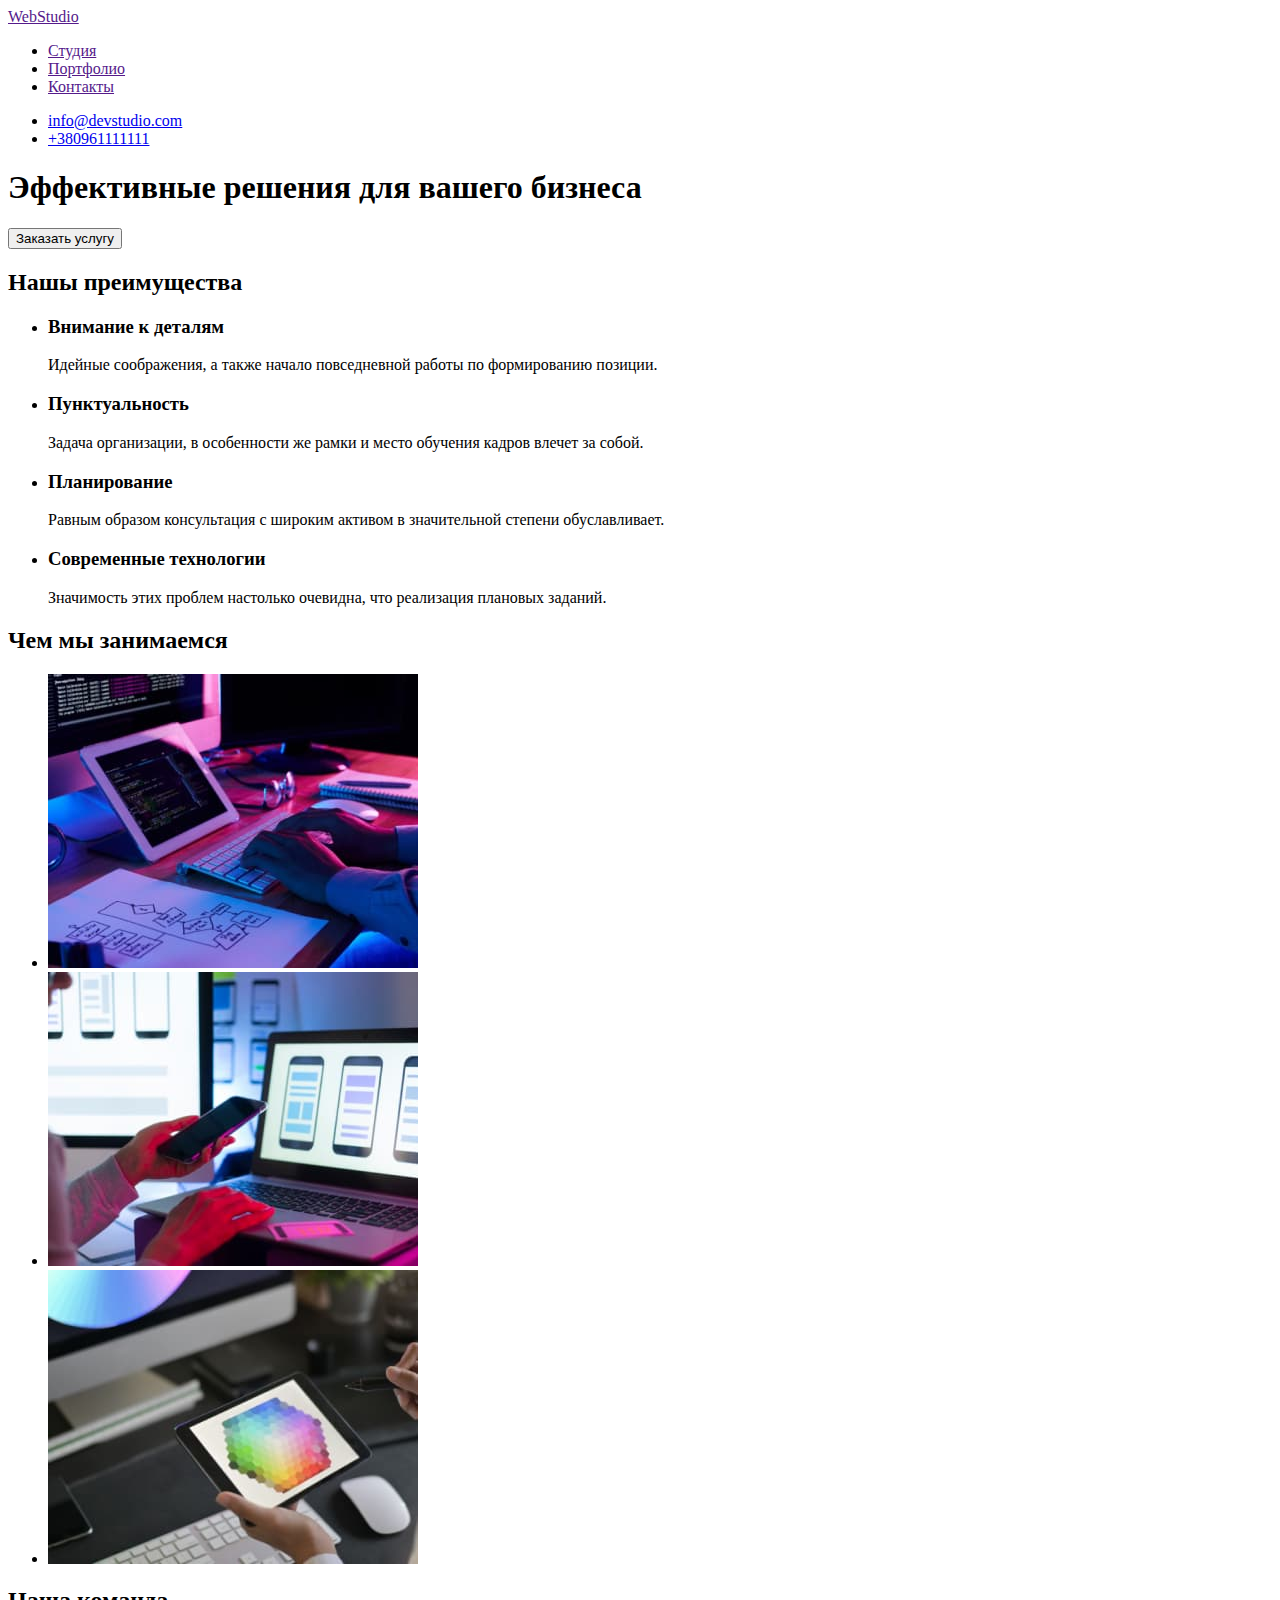
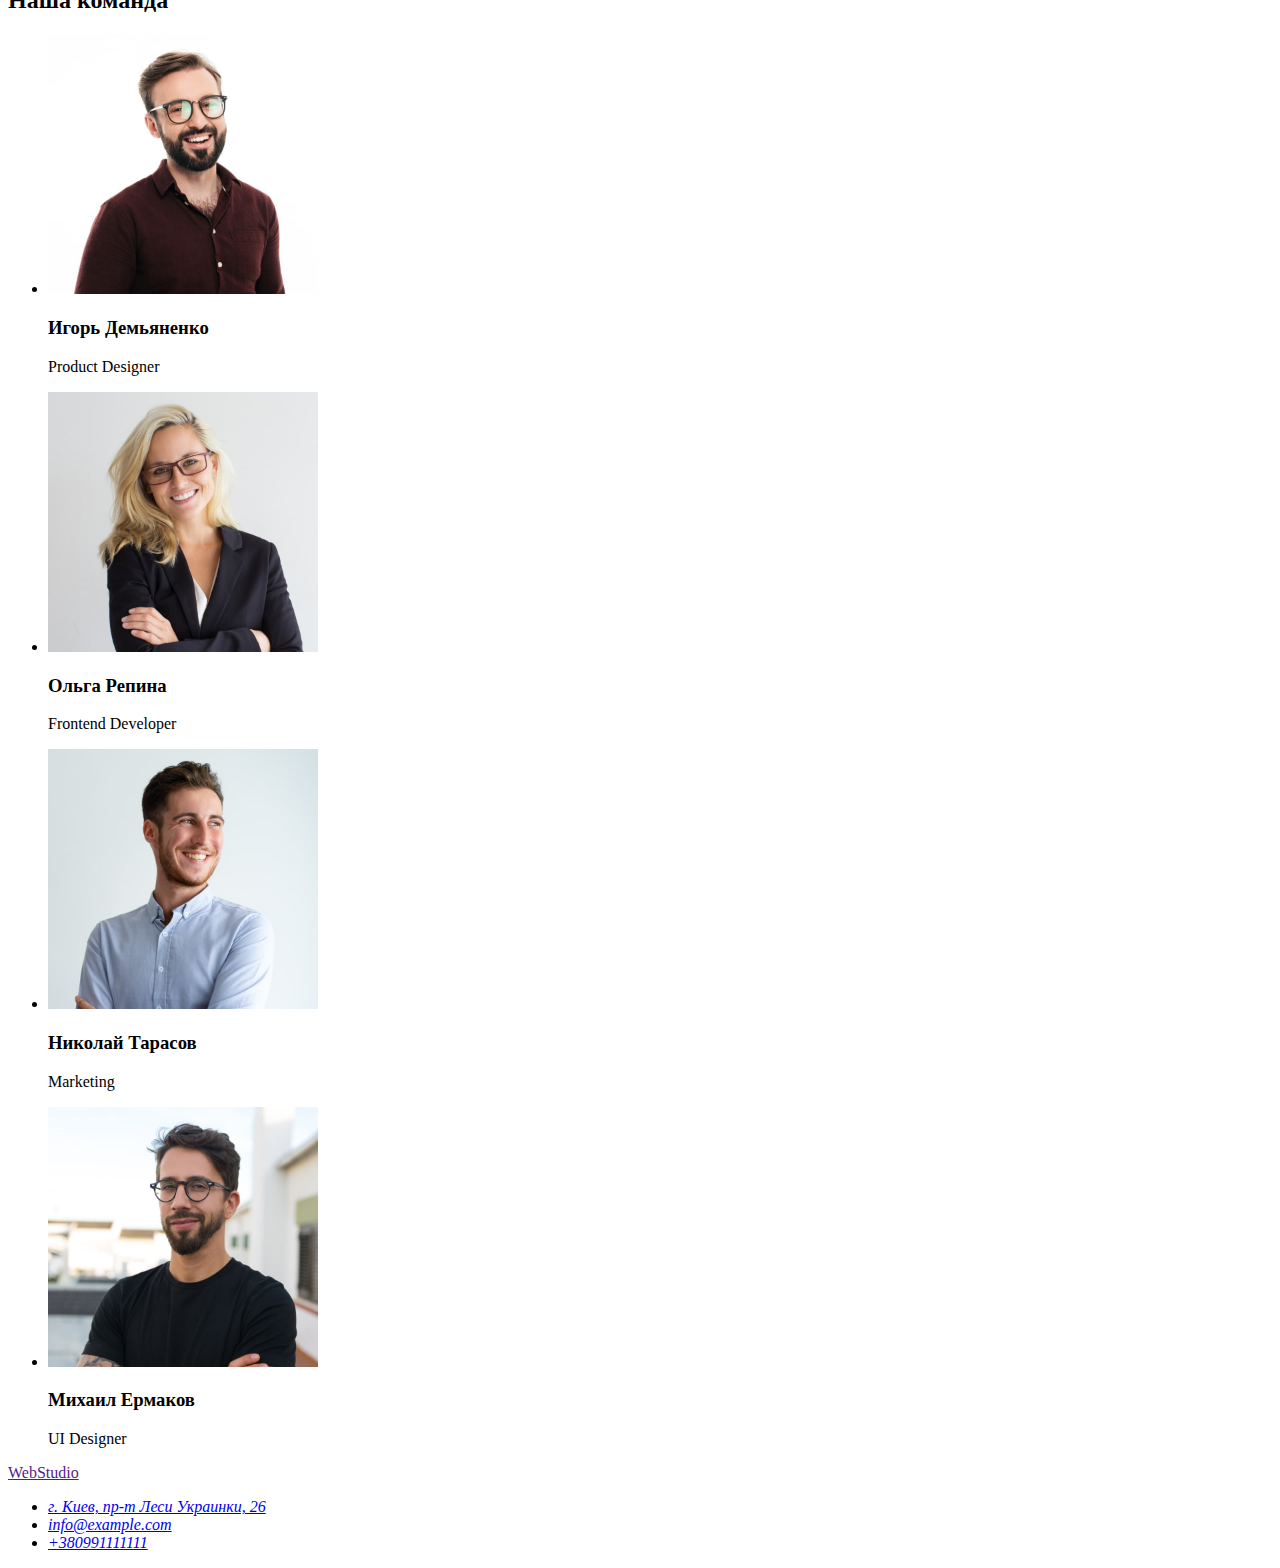
==== index.html @ 94f17549 "copy homework1" ====
<!DOCTYPE html>
<html lang="ru">
<head>
    <meta charset="UTF-8">
    <meta http-equiv="X-UA-Compatible" content="IE=edge">
    <meta name="viewport" content="width=device-width, initial-scale=1.0">
    <title>homework1</title>
</head>
<body>
    <header>
        <a href="">WebStudio</a>
        <nav>
            <ul>
                <li><a href="">Студия</a></li>
                <li><a href="">Портфолио</a></li>
                <li><a href="">Контакты</a></li>
            </ul>
        </nav>
        <ul>
            <li><a href="mailto:info@devstudio.com">info@devstudio.com</a>
            </li>
            <li><a href="tel:+380961111111">+380961111111</a></li>
        </ul>
    </header>

    <main>
        <section>
            <h1>Эффективные решения для вашего бизнеса</h1>
            <button type="button">Заказать услугу</button>
        </section>

        <section>
            <h2>Нашы преимущества</h2>
            <ul>
                <li>
                    <h3>Внимание к деталям</h3>
                    <p>Идейные соображения, а также начало повседневной работы по формированию позиции.</p>
                </li>
                <li>
                    <h3>Пунктуальность</h3>
                    <p>Задача организации, в особенности же рамки и место обучения кадров влечет за собой.</p>
                </li>
                <li>
                    <h3>Планирование</h3>
                    <p>Равным образом консультация с широким активом в значительной степени обуславливает.</p>
                </li>
                 <li>
                    <h3>Современные технологии</h3>
                    <p>Значимость этих проблем настолько очевидна, что реализация плановых заданий.</p>
                </li>
            </ul>
        </section>

        <section>
            <h2>Чем мы занимаемся</h2>
            <ul>
                <li>
                    <img src="./images/image1.jpg" alt="создание" width="370">
                </li>
                <li>
                    <img src="./images/image2.jpg" alt="стили" width="370">
                </li>
                <li>
                    <img src="./images/image3.jpg" alt="оптимизация" width="370">
                </li>

            </ul>
            
        </section>

        <section>
            <h2>Наша команда</h2>
            <ul>
                <li>
                    <img src="./images/teamcard1.jpg" alt="designer" width="270">
                    <h3>Игорь Демьяненко</h3>
                    <p>Product Designer</p>
                </li>
                <li>
                    <img src="./images/teamcard2.jpg" alt="front end" width="270">
                    <h3>Ольга Репина</h3>
                    <p>Frontend Developer</p>
                </li>
                <li>
                    <img src="./images/teamcard3.jpg" alt="marketing" width="270">
                    <h3>Николай Тарасов</h3>
                    <p>Marketing</p>
                </li>
                <li>
                    <img src="./images/teamcard4.jpg" alt="designer" width="270">
                    <h3>Михаил Ермаков</h3>
                    <p>UI Designer</p>
                </li>

            </ul>

        </section>
    </main>

    <footer>
        <a href="">WebStudio</a>
        <address>
            <ul>
                <li>
                    <a href="https://www.google.com/maps/place/%D0%B1%D1%83%D0%BB.+%D0%9B%D0%B5%D1%81%D0%B8+%D0%A3%D0%BA%D1%80%D0%B0%D0%B8%D0%BD%D0%BA%D0%B8,+26,+%D0%9A%D0%B8%D0%B5%D0%B2,+02000/@50.4265807,30.5361971,17z/data=!3m1!4b1!4m5!3m4!1s0x40d4cf0e033ecbe9:0x57a4dffefec77da0!8m2!3d50.4265807!4d30.5383858">г. Киев, пр-т Леси Украинки, 26</a>
                </li>
                <li>
                    <a href="mailto:info@example.com">info@example.com</a>
                </li>
                <li>
                    <a href="tel:+380991111111">+380991111111</a>
                </li>
            </ul>
        </address>
    </footer>

</body>
</html>
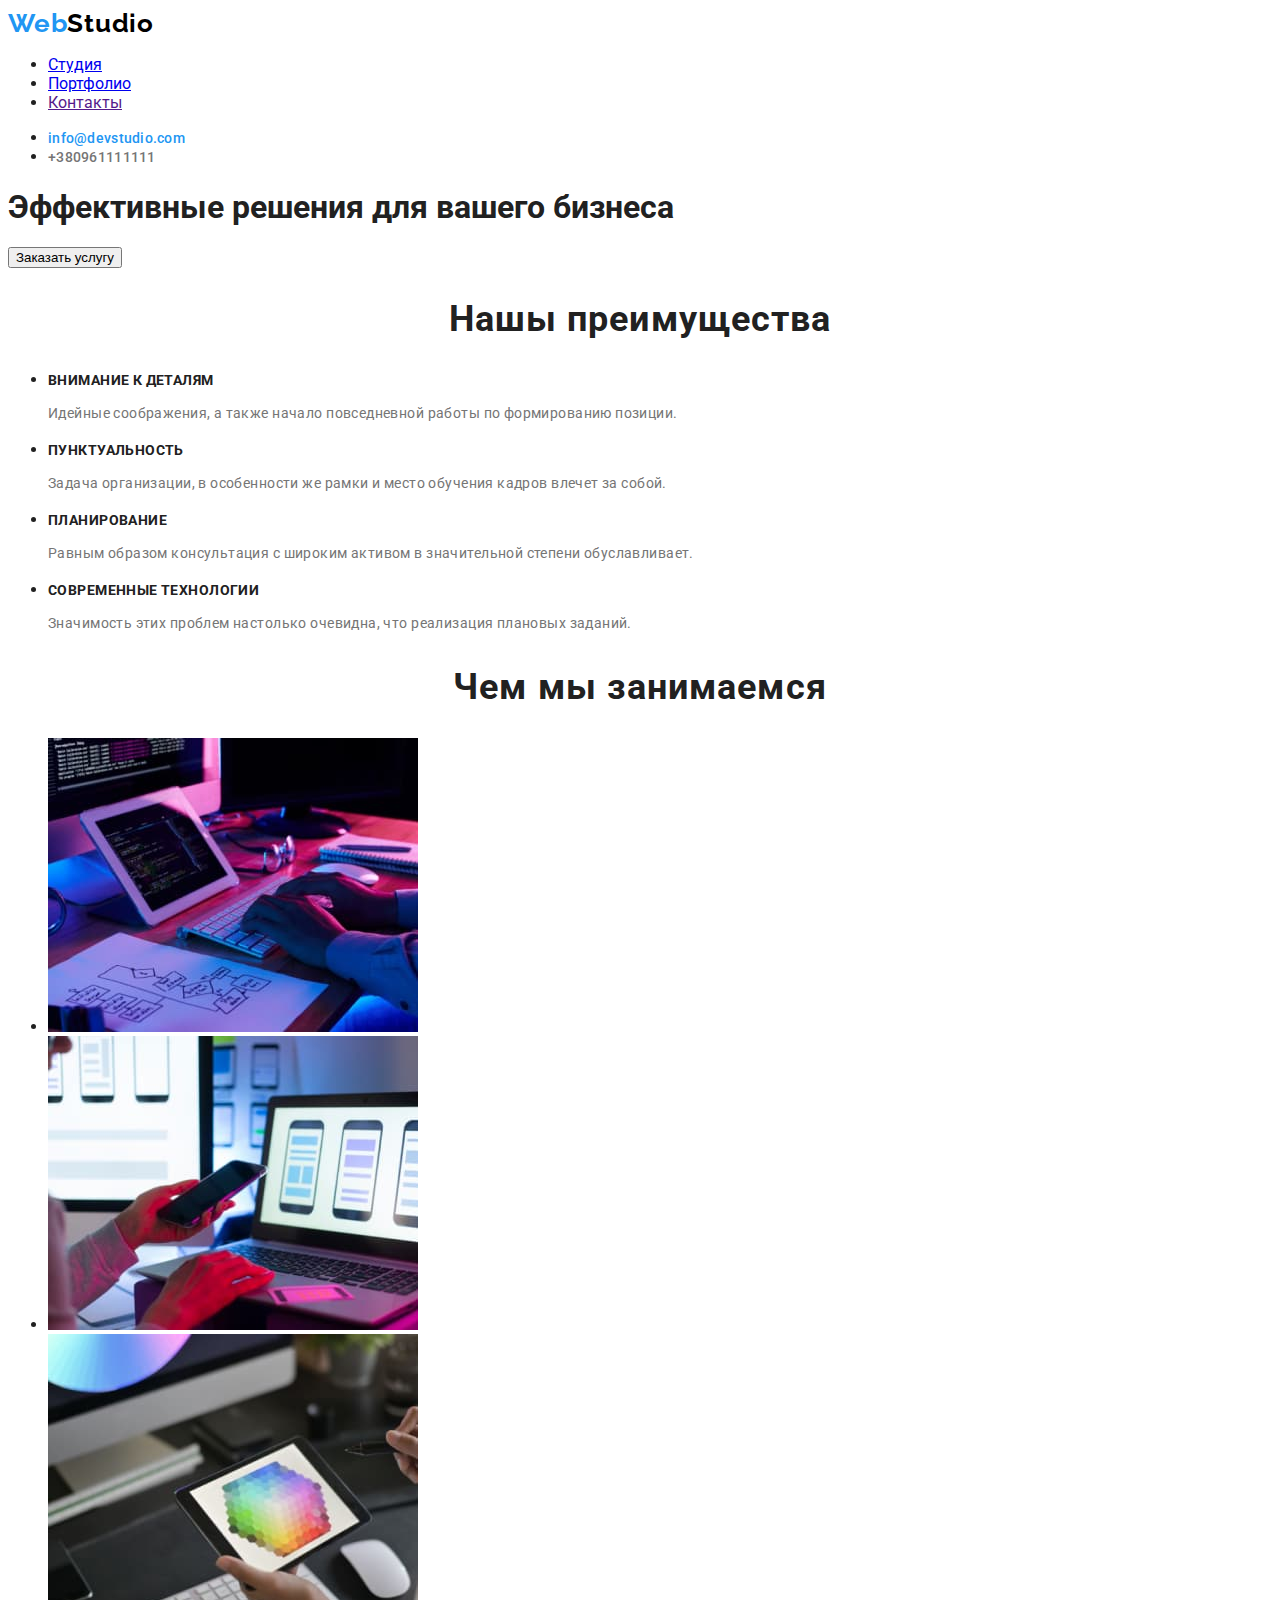
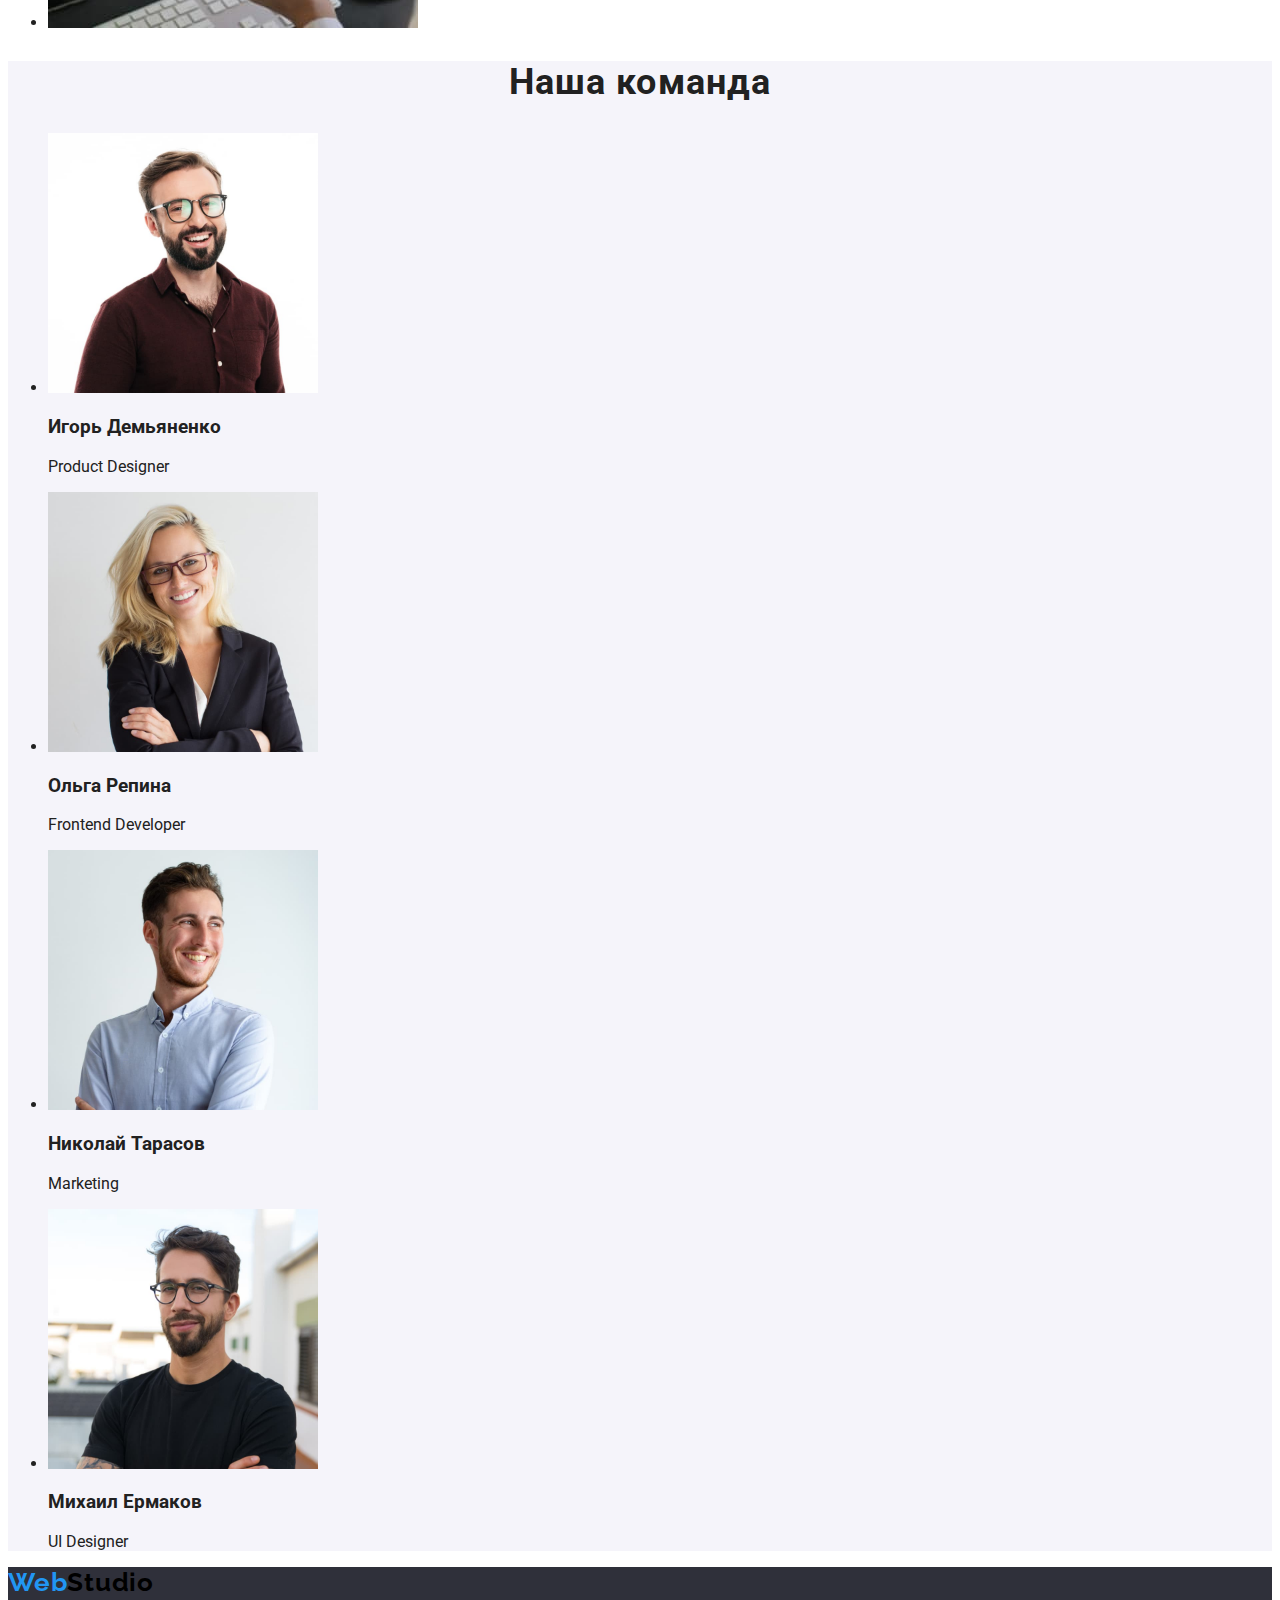
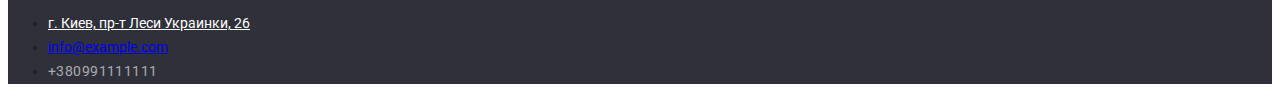
==== commit 8bcf4c48: "style" ====
--- a/index.html
+++ b/index.html
@@ -4,22 +4,26 @@
     <meta charset="UTF-8">
     <meta http-equiv="X-UA-Compatible" content="IE=edge">
     <meta name="viewport" content="width=device-width, initial-scale=1.0">
-    <title>homework1</title>
+    <link rel="preconnect" href="https://fonts.googleapis.com">
+    <link rel="preconnect" href="https://fonts.gstatic.com" crossorigin>
+    <link href="https://fonts.googleapis.com/css2?family=Raleway:wght@700&family=Roboto:wght@400;500;700;900&display=swap" rel="stylesheet">
+    <link rel="stylesheet" href="styles/styles.css">
+    <title>Студия</title>
 </head>
 <body>
     <header>
-        <a href="">WebStudio</a>
+        <a class="logo" href=""><span class="logo web">Web</span><span class="logo studio">Studio</span></a>
         <nav>
-            <ul>
-                <li><a href="">Студия</a></li>
-                <li><a href="">Портфолио</a></li>
+            <ul class="head">
+                <li><a href="./index.html">Студия</a></li>
+                <li><a href="./portfolio.html">Портфолио</a></li>
                 <li><a href="">Контакты</a></li>
             </ul>
         </nav>
-        <ul>
-            <li><a href="mailto:info@devstudio.com">info@devstudio.com</a>
+        <ul class="contacts">
+            <li><a class="mail" href="mailto:info@devstudio.com">info@devstudio.com</a>
             </li>
-            <li><a href="tel:+380961111111">+380961111111</a></li>
+            <li><a class="tel" href="tel:+380961111111">+380961111111</a></li>
         </ul>
     </header>
 
@@ -30,64 +34,64 @@
         </section>
 
         <section>
-            <h2>Нашы преимущества</h2>
+            <h2 class="title">Нашы преимущества</h2>
             <ul>
                 <li>
-                    <h3>Внимание к деталям</h3>
-                    <p>Идейные соображения, а также начало повседневной работы по формированию позиции.</p>
+                    <h3 class="soft-list">Внимание к деталям</h3>
+                    <p class="soft-item">Идейные соображения, а также начало повседневной работы по формированию позиции.</p>
                 </li>
                 <li>
-                    <h3>Пунктуальность</h3>
-                    <p>Задача организации, в особенности же рамки и место обучения кадров влечет за собой.</p>
+                    <h3 class="soft-list">Пунктуальность</h3>
+                    <p class="soft-item">Задача организации, в особенности же рамки и место обучения кадров влечет за собой.</p>
                 </li>
                 <li>
-                    <h3>Планирование</h3>
-                    <p>Равным образом консультация с широким активом в значительной степени обуславливает.</p>
+                    <h3 class="soft-list">Планирование</h3>
+                    <p class="soft-item">Равным образом консультация с широким активом в значительной степени обуславливает.</p>
                 </li>
                  <li>
-                    <h3>Современные технологии</h3>
-                    <p>Значимость этих проблем настолько очевидна, что реализация плановых заданий.</p>
+                    <h3 class="soft-list">Современные технологии</h3>
+                    <p class="soft-item">Значимость этих проблем настолько очевидна, что реализация плановых заданий.</p>
                 </li>
             </ul>
         </section>
 
         <section>
-            <h2>Чем мы занимаемся</h2>
+            <h2 class="title">Чем мы занимаемся</h2>
             <ul>
                 <li>
-                    <img src="./images/image1.jpg" alt="создание" width="370">
+                    <img src="./images/image1.jpg" alt="создание" width="370" height="294">
                 </li>
                 <li>
-                    <img src="./images/image2.jpg" alt="стили" width="370">
+                    <img src="./images/image2.jpg" alt="стили" width="370" height="294">
                 </li>
                 <li>
-                    <img src="./images/image3.jpg" alt="оптимизация" width="370">
+                    <img src="./images/image3.jpg" alt="оптимизация" width="370" height="294">
                 </li>
 
             </ul>
             
         </section>
 
-        <section>
-            <h2>Наша команда</h2>
+        <section class="command">
+            <h2 class="title">Наша команда</h2>
             <ul>
                 <li>
-                    <img src="./images/teamcard1.jpg" alt="designer" width="270">
+                    <img src="./images/teamcard1.jpg" alt="designer" width="270" height="260">
                     <h3>Игорь Демьяненко</h3>
                     <p>Product Designer</p>
                 </li>
                 <li>
-                    <img src="./images/teamcard2.jpg" alt="front end" width="270">
+                    <img src="./images/teamcard2.jpg" alt="front end" width="270" height="260">
                     <h3>Ольга Репина</h3>
                     <p>Frontend Developer</p>
                 </li>
                 <li>
-                    <img src="./images/teamcard3.jpg" alt="marketing" width="270">
+                    <img src="./images/teamcard3.jpg" alt="marketing" width="270" height="260">
                     <h3>Николай Тарасов</h3>
                     <p>Marketing</p>
                 </li>
                 <li>
-                    <img src="./images/teamcard4.jpg" alt="designer" width="270">
+                    <img src="./images/teamcard4.jpg" alt="designer" width="270" height="260">
                     <h3>Михаил Ермаков</h3>
                     <p>UI Designer</p>
                 </li>
@@ -97,18 +101,18 @@
         </section>
     </main>
 
-    <footer>
-        <a href="">WebStudio</a>
-        <address>
+    <footer class="footer">
+        <a class="logo" href=""><span class="logo web">Web</span><span class="logo studio">Studio</span></a>
+        <address class="adress">
             <ul>
                 <li>
-                    <a href="https://www.google.com/maps/place/%D0%B1%D1%83%D0%BB.+%D0%9B%D0%B5%D1%81%D0%B8+%D0%A3%D0%BA%D1%80%D0%B0%D0%B8%D0%BD%D0%BA%D0%B8,+26,+%D0%9A%D0%B8%D0%B5%D0%B2,+02000/@50.4265807,30.5361971,17z/data=!3m1!4b1!4m5!3m4!1s0x40d4cf0e033ecbe9:0x57a4dffefec77da0!8m2!3d50.4265807!4d30.5383858">г. Киев, пр-т Леси Украинки, 26</a>
+                    <a class="map-link" href="https://www.google.com/maps/place/%D0%B1%D1%83%D0%BB.+%D0%9B%D0%B5%D1%81%D0%B8+%D0%A3%D0%BA%D1%80%D0%B0%D0%B8%D0%BD%D0%BA%D0%B8,+26,+%D0%9A%D0%B8%D0%B5%D0%B2,+02000/@50.4265807,30.5361971,17z/data=!3m1!4b1!4m5!3m4!1s0x40d4cf0e033ecbe9:0x57a4dffefec77da0!8m2!3d50.4265807!4d30.5383858">г. Киев, пр-т Леси Украинки, 26</a>
                 </li>
                 <li>
-                    <a href="mailto:info@example.com">info@example.com</a>
+                    <a class=".contacts" href="mailto:info@example.com">info@example.com</a>
                 </li>
                 <li>
-                    <a href="tel:+380991111111">+380991111111</a>
+                    <a class="contacts" href="tel:+380991111111">+380991111111</a>
                 </li>
             </ul>
         </address>
--- a/styles/styles.css
+++ b/styles/styles.css
@@ -0,0 +1,123 @@
+:root {
+    --main-color: #212121;
+    --secondary-color: #757575;
+    --adress-hero-color: #FFFFFF;
+    --hover-color: #2196F3;
+    --logo-color: #000000, #2196F3;
+    --general-font: 'Roboto', sans-serif;
+    --secondary-font: 'Raleway', sans-serif;
+    --footer-contacts-color: rgba(255, 255, 255, 0.6);
+    --footer-bgc: #2F303A;
+    --section-command-bgc: #F5F4FA;
+}
+
+body {
+    color: var(--main-color);
+    font-family: var(--general-font);
+}
+
+a:hover {
+    background-color: var(--hover-color)
+}
+a:focus
+
+.head {
+    font-weight: 500;
+    font-size: 14px;
+    line-height: 1.14;
+    letter-spacing: 0.02em;
+    text-decoration: none;
+    
+    
+}
+
+.logo {
+    font-family: 'Raleway', sans-serif;
+    font-weight: 700;
+    font-size: 26px;
+    line-height: 1.2;
+    letter-spacing: 0.03em;
+    text-decoration: none;
+}
+
+.logo .web {
+    color: #2196F3;
+}
+.logo .studio {
+    color: #000000;
+}
+
+.contacts .mail {
+    color: #2196F3;
+    font-weight: 500;
+    font-size: 14px;
+    line-height: 1.14;
+    letter-spacing: 0.02em;
+    text-decoration: none;
+    
+}
+
+.contacts .tel {
+    color: #757575;
+    font-weight: 500;
+    font-size: 14px;
+    line-height: 1.14;
+    letter-spacing: 0.02em;
+    text-decoration: none;
+    
+}
+
+.title {
+    font-weight: 700;
+    font-size: 36px;
+    line-height: 1.17;
+    text-align: center;
+    letter-spacing: 0.03em;
+}
+
+.soft-list {
+    font-weight: 700;
+    font-size: 14px;
+    letter-spacing: 0.03em;
+    text-transform: uppercase;
+    
+}
+
+.soft-item {
+    color: var(--secondary-color);
+    font-size: 14px;
+    line-height: 1.71;
+    letter-spacing: 0.03em;
+    
+}
+
+.footer {
+    background-color: var(--footer-bgc);
+    
+}
+
+.adress {
+    font-style: normal;
+    font-size: 14px;
+    line-height: 1.71;
+    text-decoration: none;
+}
+
+.adress .map-link {
+    color: var(--adress-hero-color);
+}
+
+
+
+.adress .contacts {
+    
+    font-size: 14px;
+    line-height: 1.71;
+    letter-spacing: 0.03em;
+    color: var(--footer-contacts-color);
+    text-decoration: none;
+}
+
+.command {
+    background-color: var(--section-command-bgc)
+}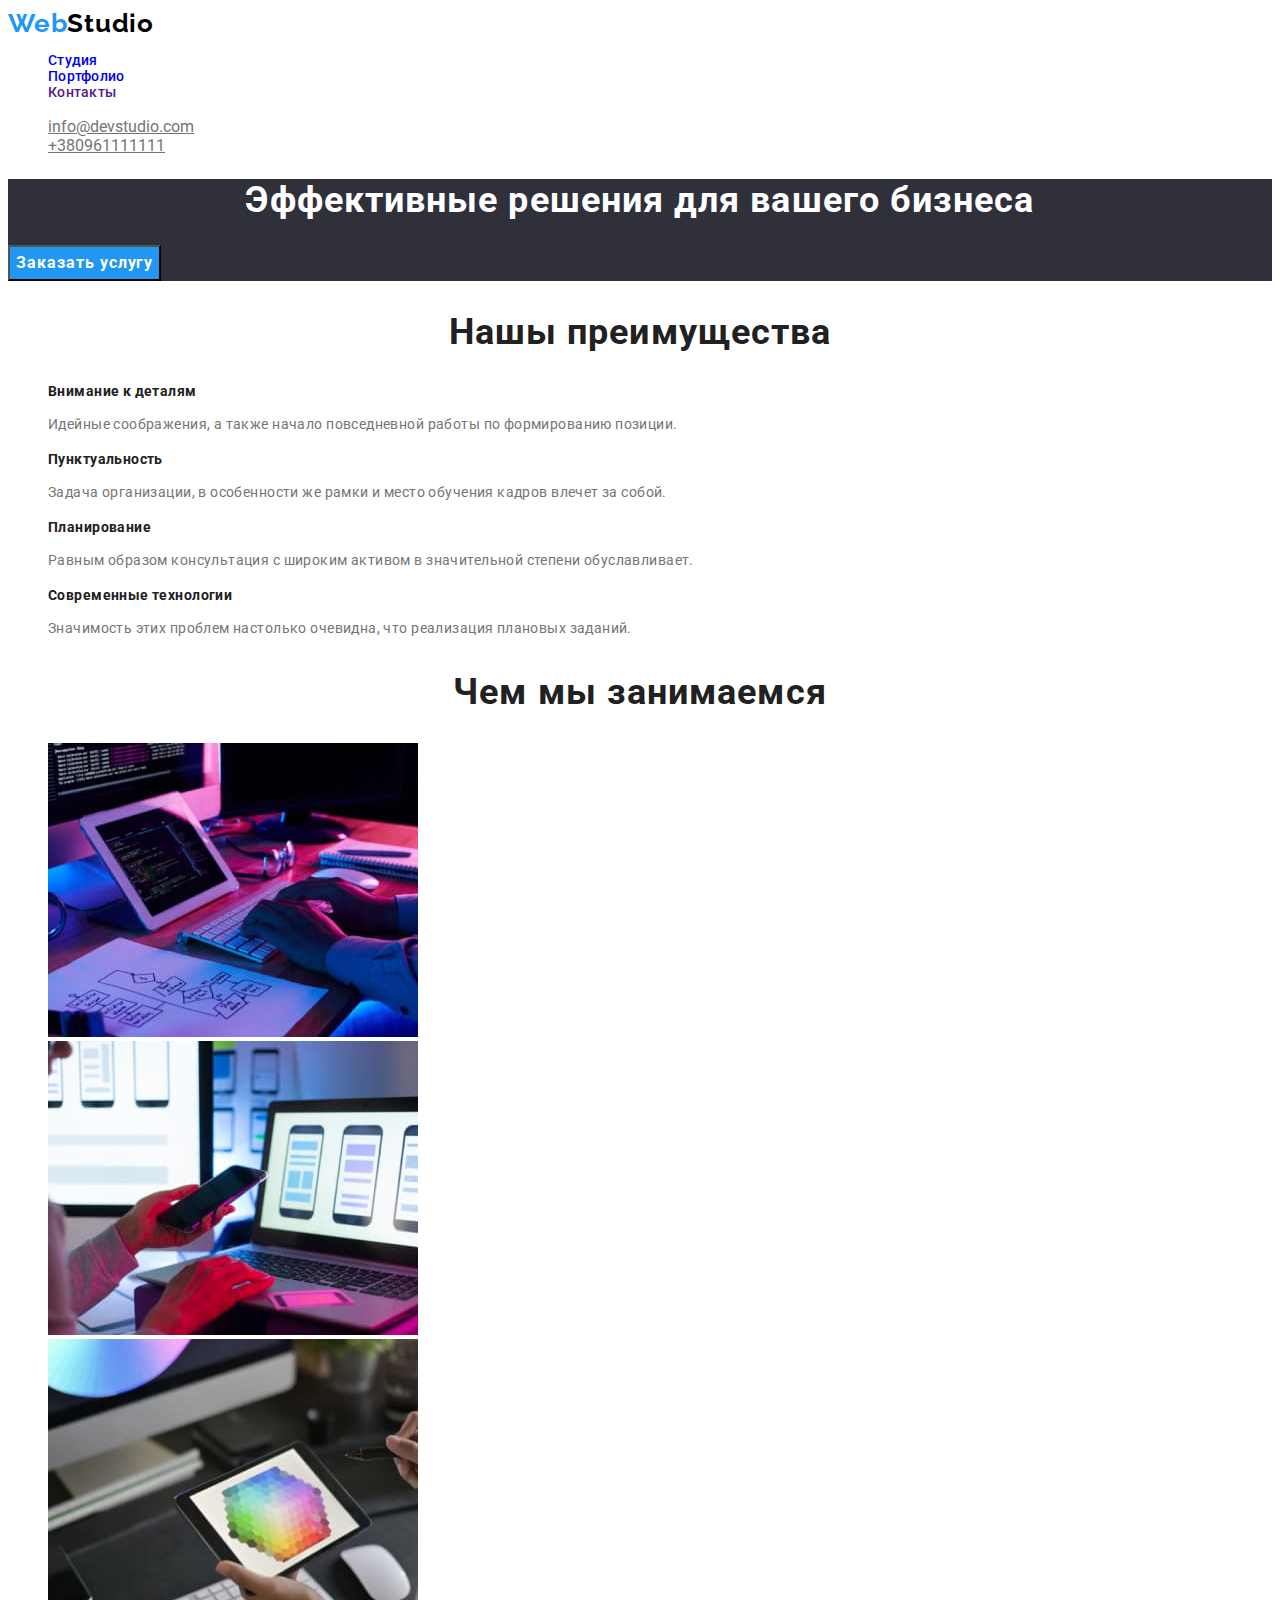
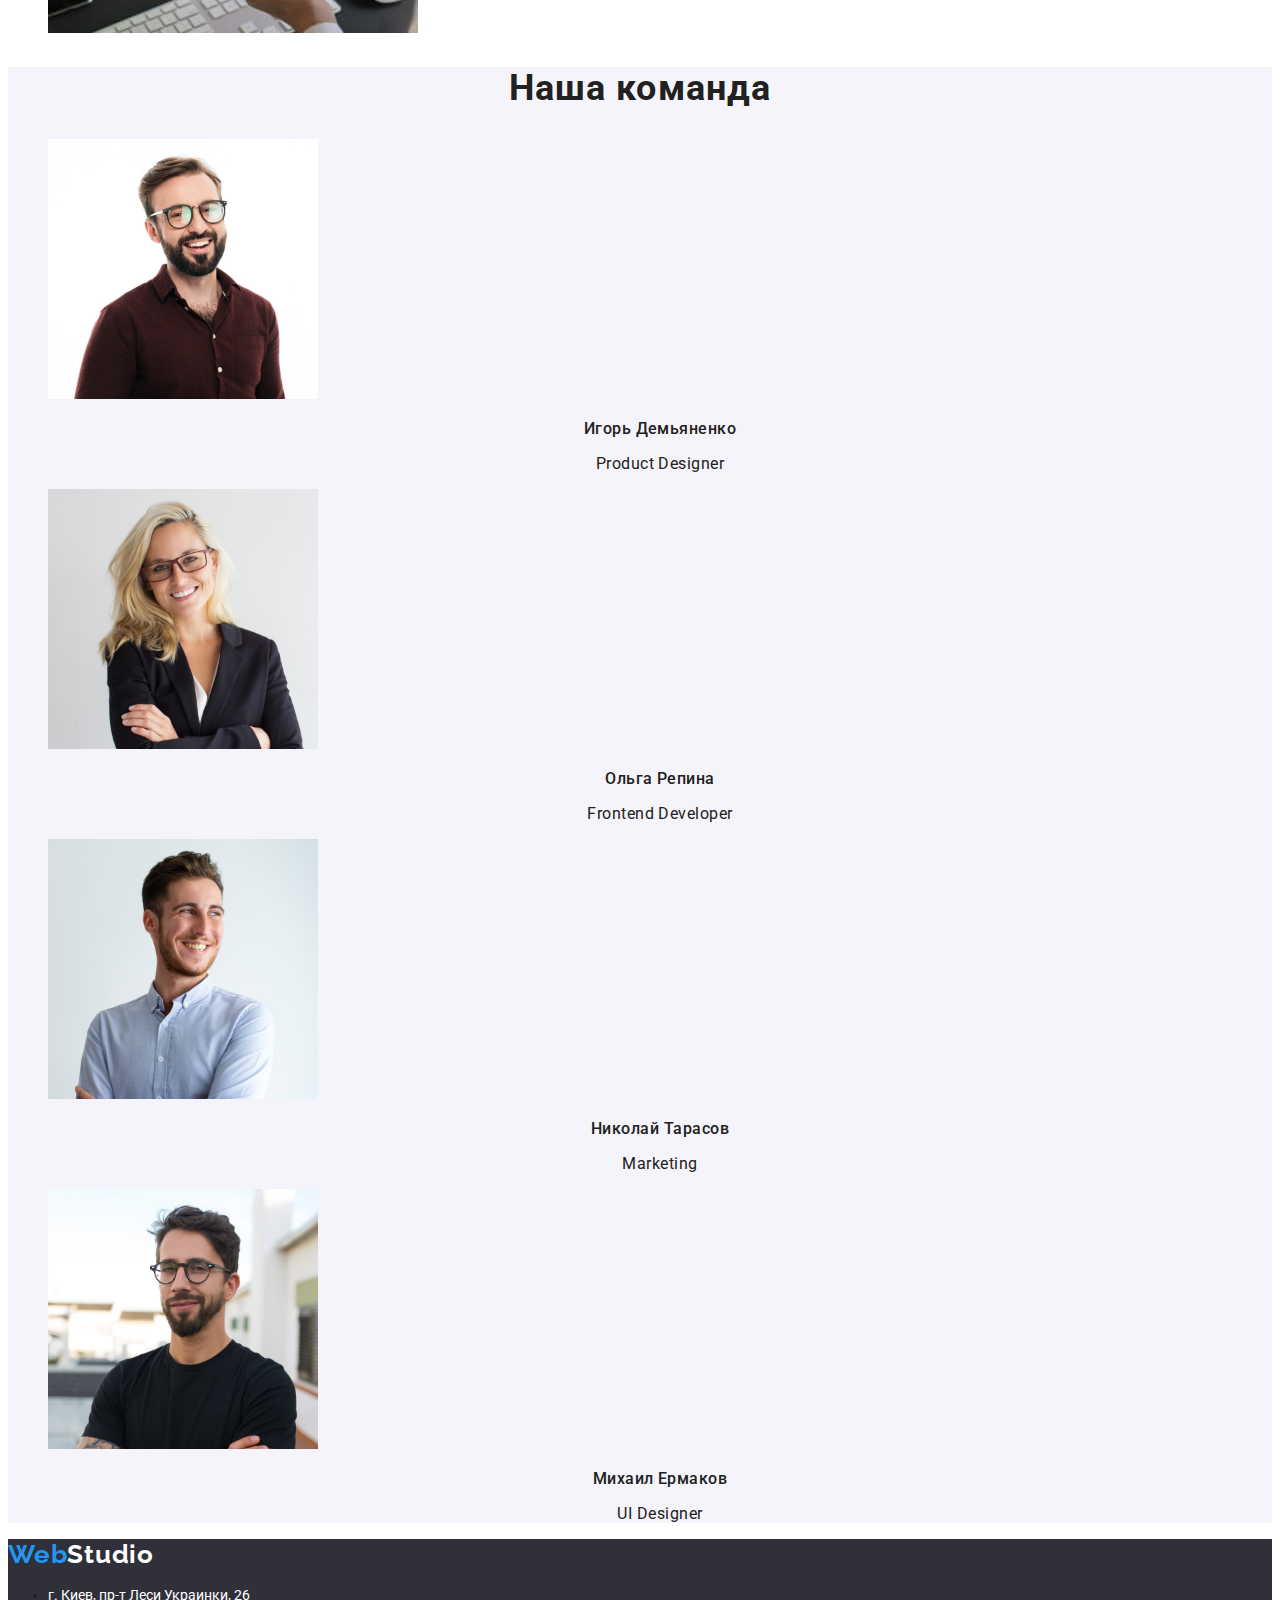
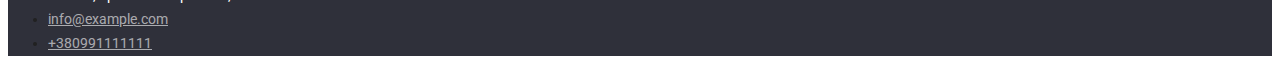
==== commit aa716682: "styles for index" ====
--- a/index.html
+++ b/index.html
@@ -15,12 +15,12 @@
         <a class="logo" href=""><span class="logo web">Web</span><span class="logo studio">Studio</span></a>
         <nav>
             <ul class="head">
-                <li><a href="./index.html">Студия</a></li>
-                <li><a href="./portfolio.html">Портфолио</a></li>
-                <li><a href="">Контакты</a></li>
+                <li><a class="head link" href="./index.html">Студия</a></li>
+                <li><a class="head link" href="./portfolio.html">Портфолио</a></li>
+                <li><a class="head link" href="">Контакты</a></li>
             </ul>
         </nav>
-        <ul class="contacts">
+        <ul class="head-contact">
             <li><a class="mail" href="mailto:info@devstudio.com">info@devstudio.com</a>
             </li>
             <li><a class="tel" href="tel:+380961111111">+380961111111</a></li>
@@ -28,36 +28,36 @@
     </header>
 
     <main>
-        <section>
-            <h1>Эффективные решения для вашего бизнеса</h1>
-            <button type="button">Заказать услугу</button>
+        <section class="hero">
+            <h1 class="title">Эффективные решения для вашего бизнеса</h1>
+            <button class="button" type="button">Заказать услугу</button>
         </section>
 
         <section>
             <h2 class="title">Нашы преимущества</h2>
-            <ul>
+            <ul class="soft">
                 <li>
-                    <h3 class="soft-list">Внимание к деталям</h3>
-                    <p class="soft-item">Идейные соображения, а также начало повседневной работы по формированию позиции.</p>
+                    <h3 class="soft list">Внимание к деталям</h3>
+                    <p class="soft item">Идейные соображения, а также начало повседневной работы по формированию позиции.</p>
                 </li>
                 <li>
-                    <h3 class="soft-list">Пунктуальность</h3>
-                    <p class="soft-item">Задача организации, в особенности же рамки и место обучения кадров влечет за собой.</p>
+                    <h3 class="soft list">Пунктуальность</h3>
+                    <p class="soft item">Задача организации, в особенности же рамки и место обучения кадров влечет за собой.</p>
                 </li>
                 <li>
-                    <h3 class="soft-list">Планирование</h3>
-                    <p class="soft-item">Равным образом консультация с широким активом в значительной степени обуславливает.</p>
+                    <h3 class="soft list">Планирование</h3>
+                    <p class="soft item">Равным образом консультация с широким активом в значительной степени обуславливает.</p>
                 </li>
                  <li>
-                    <h3 class="soft-list">Современные технологии</h3>
-                    <p class="soft-item">Значимость этих проблем настолько очевидна, что реализация плановых заданий.</p>
+                    <h3 class="soft list">Современные технологии</h3>
+                    <p class="soft item">Значимость этих проблем настолько очевидна, что реализация плановых заданий.</p>
                 </li>
             </ul>
         </section>
 
         <section>
             <h2 class="title">Чем мы занимаемся</h2>
-            <ul>
+            <ul  class="image">
                 <li>
                     <img src="./images/image1.jpg" alt="создание" width="370" height="294">
                 </li>
@@ -74,26 +74,26 @@
 
         <section class="command">
             <h2 class="title">Наша команда</h2>
-            <ul>
+            <ul class="command-list">
                 <li>
                     <img src="./images/teamcard1.jpg" alt="designer" width="270" height="260">
-                    <h3>Игорь Демьяненко</h3>
-                    <p>Product Designer</p>
+                    <h3 class="title-team">Игорь Демьяненко</h3>
+                    <p class="work">Product Designer</p>
                 </li>
                 <li>
                     <img src="./images/teamcard2.jpg" alt="front end" width="270" height="260">
-                    <h3>Ольга Репина</h3>
-                    <p>Frontend Developer</p>
+                    <h3 class="title-team">Ольга Репина</h3>
+                    <p class="work">Frontend Developer</p>
                 </li>
                 <li>
                     <img src="./images/teamcard3.jpg" alt="marketing" width="270" height="260">
-                    <h3>Николай Тарасов</h3>
-                    <p>Marketing</p>
+                    <h3 class="title-team">Николай Тарасов</h3>
+                    <p class="work">Marketing</p>
                 </li>
                 <li>
                     <img src="./images/teamcard4.jpg" alt="designer" width="270" height="260">
-                    <h3>Михаил Ермаков</h3>
-                    <p>UI Designer</p>
+                    <h3 class="title-team">Михаил Ермаков</h3>
+                    <p class="work">UI Designer</p>
                 </li>
 
             </ul>
@@ -102,14 +102,14 @@
     </main>
 
     <footer class="footer">
-        <a class="logo" href=""><span class="logo web">Web</span><span class="logo studio">Studio</span></a>
+        <a class="logo" href=""><span class="logo web">Web</span><span class="logo foot">Studio</span></a>
         <address class="adress">
             <ul>
                 <li>
                     <a class="map-link" href="https://www.google.com/maps/place/%D0%B1%D1%83%D0%BB.+%D0%9B%D0%B5%D1%81%D0%B8+%D0%A3%D0%BA%D1%80%D0%B0%D0%B8%D0%BD%D0%BA%D0%B8,+26,+%D0%9A%D0%B8%D0%B5%D0%B2,+02000/@50.4265807,30.5361971,17z/data=!3m1!4b1!4m5!3m4!1s0x40d4cf0e033ecbe9:0x57a4dffefec77da0!8m2!3d50.4265807!4d30.5383858">г. Киев, пр-т Леси Украинки, 26</a>
                 </li>
                 <li>
-                    <a class=".contacts" href="mailto:info@example.com">info@example.com</a>
+                    <a class="contacts" href="mailto:info@example.com">info@example.com</a>
                 </li>
                 <li>
                     <a class="contacts" href="tel:+380991111111">+380991111111</a>
--- a/styles/styles.css
+++ b/styles/styles.css
@@ -2,13 +2,16 @@
     --main-color: #212121;
     --secondary-color: #757575;
     --adress-hero-color: #FFFFFF;
+    --hero-bgc: #2F303A;
     --hover-color: #2196F3;
-    --logo-color: #000000, #2196F3;
+    --first-logo-color: #000000;
     --general-font: 'Roboto', sans-serif;
     --secondary-font: 'Raleway', sans-serif;
     --footer-contacts-color: rgba(255, 255, 255, 0.6);
+    --second-logo-color: #2196F3;
     --footer-bgc: #2F303A;
     --section-command-bgc: #F5F4FA;
+    --button-font-family: inherit;
 }
 
 body {
@@ -16,20 +19,58 @@
     font-family: var(--general-font);
 }
 
-a:hover {
-    background-color: var(--hover-color)
+
+.hero .button {
+    color: var(--adress-hero-color);
+    background-color: var(--hover-color);
+    font-family: var(--button-font-family);
+    font-weight: 700;
+    font-size: 16px;
+    line-height: 1.88;
+    letter-spacing: 0.06em;
 }
-a:focus
+
+.hero .button:hover,
+.hero .button:focus {
+    background-color: var(--main-color);
+}
 
 .head {
     font-weight: 500;
     font-size: 14px;
     line-height: 1.14;
     letter-spacing: 0.02em;
+    list-style-type: none;
     text-decoration: none;
-    
-    
 }
+.head:hover,
+.head:focus {
+    color: var(--hover-color);
+}
+
+.head .link {
+    font-weight: 500;
+    font-size: 14px;
+    line-height: 1.14;
+    letter-spacing: 0.02em;
+} 
+
+.head-contact {
+    text-decoration: none;
+    list-style-type: none;
+}
+.head-contact .mail {
+    color: var(--secondary-color);
+}
+.head-contact .mail:hover,
+.head-contact .mail:focus {
+    color: var(--hover-color)
+}
+
+.head-contact .tel {
+    color: var(--secondary-color);
+}
+
 
 .logo {
     font-family: 'Raleway', sans-serif;
@@ -41,29 +82,42 @@
 }
 
 .logo .web {
-    color: #2196F3;
+    color: var(--second-logo-color);
 }
 .logo .studio {
-    color: #000000;
+    color: var(--first-logo-color);
 }
 
-.contacts .mail {
-    color: #2196F3;
-    font-weight: 500;
+.logo .foot {
+    color: var(--adress-hero-color);
+
+}
+
+
+.hero {
+    background-color: var(--hero-bgc);
+}
+
+.hero .title {
+    color: var(--adress-hero-color);
+}
+
+.soft {
+    list-style-type: none;
+}
+.soft .list {
+    font-weight: 700;
     font-size: 14px;
-    line-height: 1.14;
-    letter-spacing: 0.02em;
-    text-decoration: none;
+    letter-spacing: 0.03em;
+    list-style-type: none;
     
 }
 
-.contacts .tel {
-    color: #757575;
-    font-weight: 500;
+.soft .item {
+    color: var(--secondary-color);
     font-size: 14px;
-    line-height: 1.14;
-    letter-spacing: 0.02em;
-    text-decoration: none;
+    line-height: 1.71;
+    letter-spacing: 0.03em;
     
 }
 
@@ -74,21 +128,31 @@
     text-align: center;
     letter-spacing: 0.03em;
 }
-
-.soft-list {
-    font-weight: 700;
-    font-size: 14px;
-    letter-spacing: 0.03em;
-    text-transform: uppercase;
-    
+.image {
+    list-style-type: none;
 }
 
-.soft-item {
-    color: var(--secondary-color);
-    font-size: 14px;
-    line-height: 1.71;
+.command {
+    background-color: var(--section-command-bgc);
+}
+
+.command-list {
+    list-style-type: none;
+}
+
+.title-team {
+    font-weight: 500;
+    font-size: 16px;
+    line-height: 1.19;
+    text-align: center;
     letter-spacing: 0.03em;
-    
+}
+
+.work {
+    font-size: 16px;
+    line-height: 1.19;
+    text-align: center;
+    letter-spacing: 0.03em;
 }
 
 .footer {
@@ -100,24 +164,21 @@
     font-style: normal;
     font-size: 14px;
     line-height: 1.71;
-    text-decoration: none;
+    
 }
 
 .adress .map-link {
     color: var(--adress-hero-color);
+    text-decoration: none;
 }
 
 
-
 .adress .contacts {
-    
+    color: var(--footer-contacts-color);
     font-size: 14px;
-    line-height: 1.71;
-    letter-spacing: 0.03em;
-    color: var(--footer-contacts-color);
-    text-decoration: none;
+    line-height: 1.71
 }
-
-.command {
-    background-color: var(--section-command-bgc)
+.adress .contacts:hover,
+.adress .contacts:focus {
+    color: var(--hover-color);
 }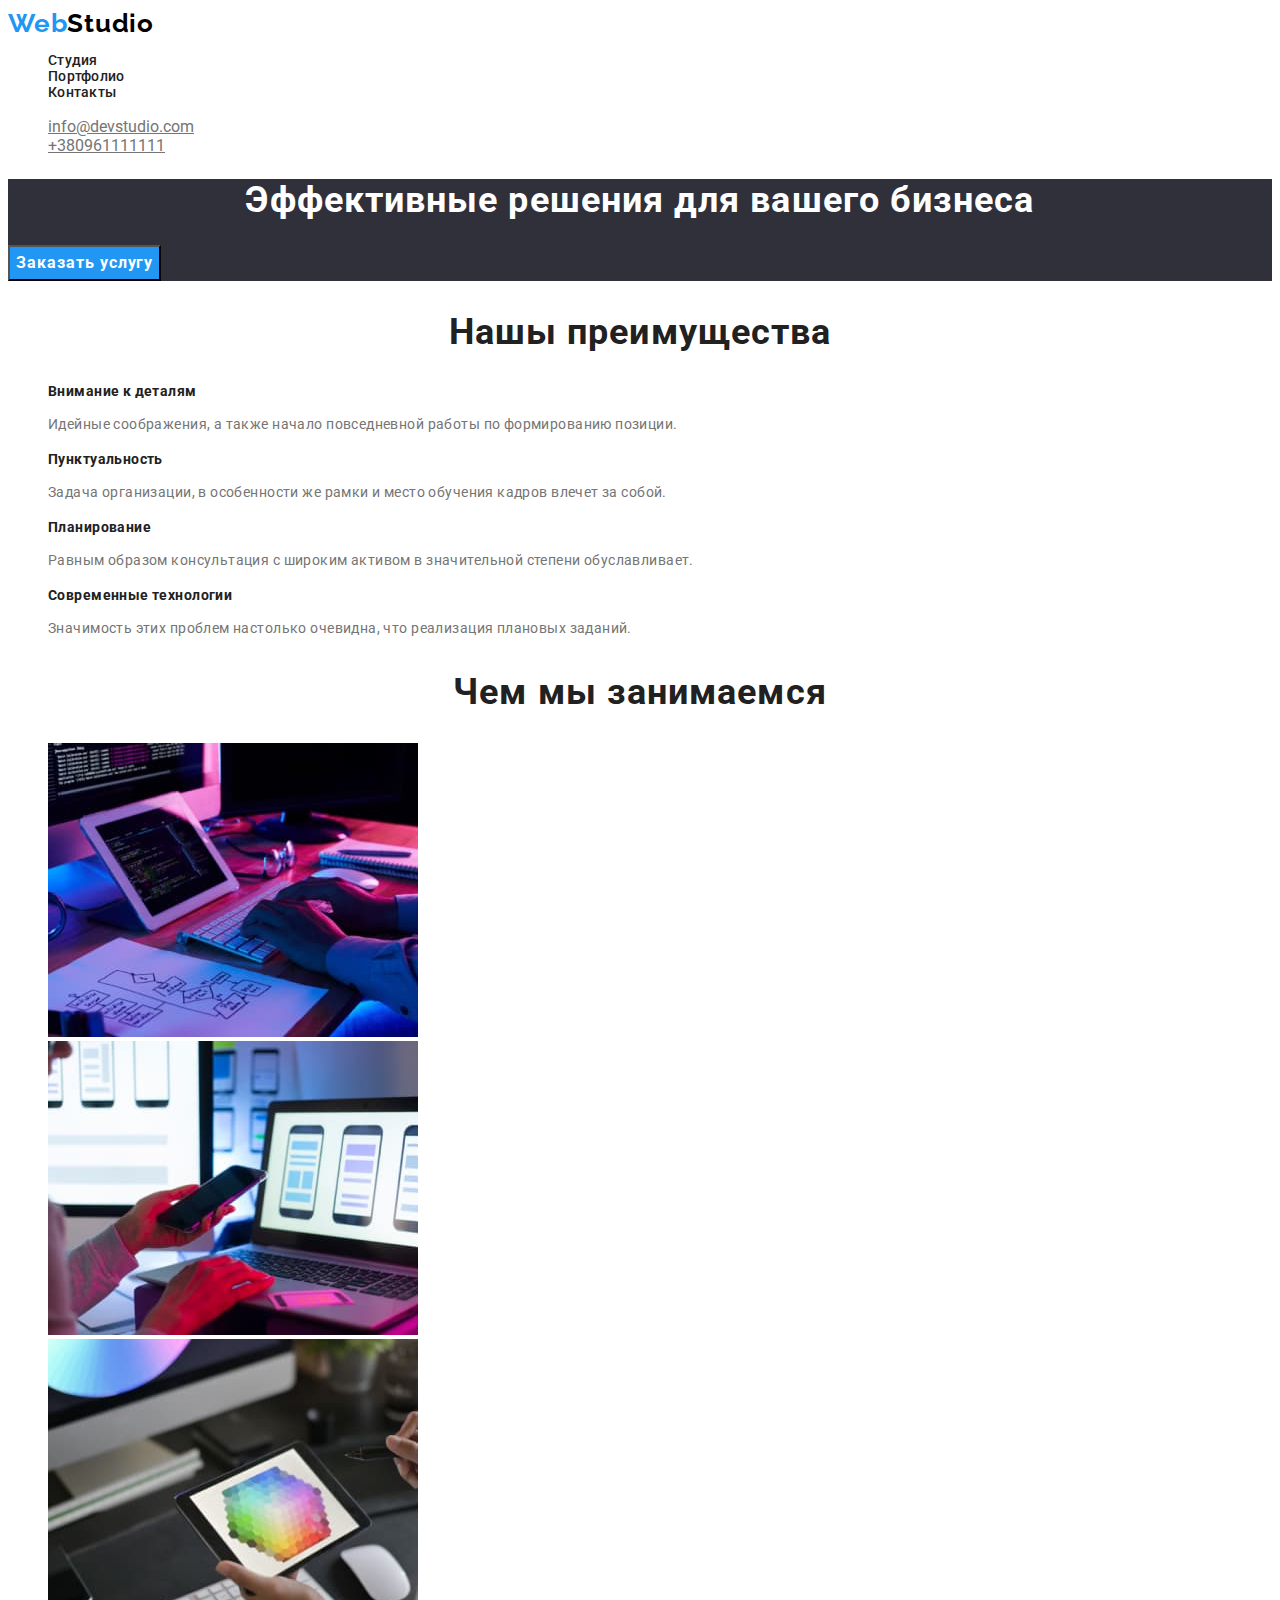
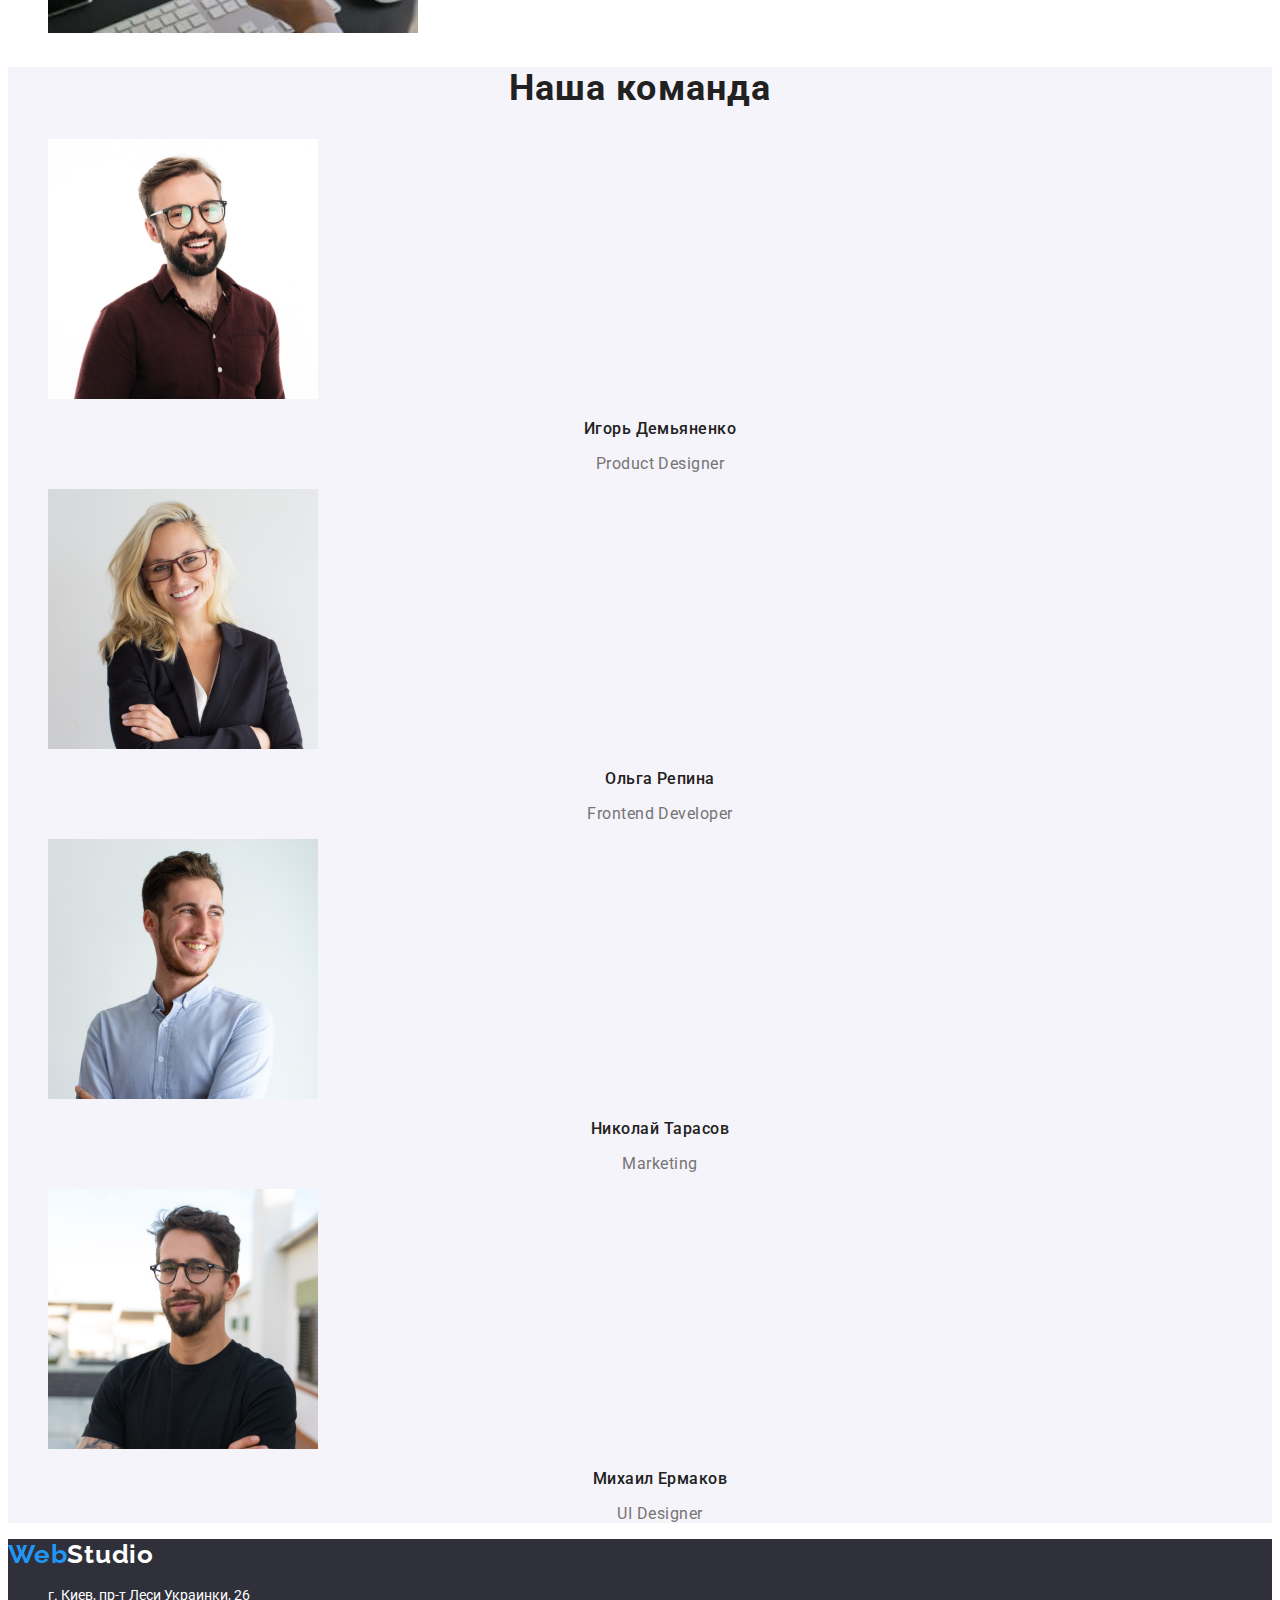
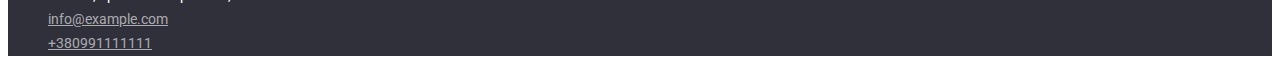
==== commit 050b633c: "portfolio check" ====
--- a/index.html
+++ b/index.html
@@ -12,7 +12,7 @@
 </head>
 <body>
     <header>
-        <a class="logo" href=""><span class="logo web">Web</span><span class="logo studio">Studio</span></a>
+        <a class="logo" href="./index.html"><span class="logo web">Web</span><span class="logo studio">Studio</span></a>
         <nav>
             <ul class="head">
                 <li><a class="head link" href="./index.html">Студия</a></li>
@@ -104,7 +104,7 @@
     <footer class="footer">
         <a class="logo" href=""><span class="logo web">Web</span><span class="logo foot">Studio</span></a>
         <address class="adress">
-            <ul>
+            <ul  class="adress-list">
                 <li>
                     <a class="map-link" href="https://www.google.com/maps/place/%D0%B1%D1%83%D0%BB.+%D0%9B%D0%B5%D1%81%D0%B8+%D0%A3%D0%BA%D1%80%D0%B0%D0%B8%D0%BD%D0%BA%D0%B8,+26,+%D0%9A%D0%B8%D0%B5%D0%B2,+02000/@50.4265807,30.5361971,17z/data=!3m1!4b1!4m5!3m4!1s0x40d4cf0e033ecbe9:0x57a4dffefec77da0!8m2!3d50.4265807!4d30.5383858">г. Киев, пр-т Леси Украинки, 26</a>
                 </li>
--- a/styles/styles.css
+++ b/styles/styles.css
@@ -36,6 +36,7 @@
 }
 
 .head {
+    color: var(--main-color);
     font-weight: 500;
     font-size: 14px;
     line-height: 1.14;
@@ -149,6 +150,7 @@
 }
 
 .work {
+    color: var(--secondary-color);
     font-size: 16px;
     line-height: 1.19;
     text-align: center;
@@ -166,6 +168,9 @@
     line-height: 1.71;
     
 }
+.adress-list {
+    list-style-type: none;
+}
 
 .adress .map-link {
     color: var(--adress-hero-color);
@@ -177,8 +182,52 @@
     color: var(--footer-contacts-color);
     font-size: 14px;
     line-height: 1.71
-}
+    
+}
+
 .adress .contacts:hover,
 .adress .contacts:focus {
     color: var(--hover-color);
+}
+
+/* Portfolio */
+.filter {
+    font-family: var(--button-font-family);
+    
+}
+/* .fiter-buttons {
+    
+    font-weight: 500;
+    font-size: 16px;
+    line-height: 1.62;
+    text-align: center;
+    letter-spacing: 0.03em;
+    list-style-type: none; */
+} 
+.filter .all {
+    background-color: var(--section-command-bgc;
+    
+}
+
+.filter .web {
+    font-weight: 500;
+    font-size: 16px;
+    line-height: 1.62;
+    text-align: center;
+    letter-spacing: 0.03em;
+    list-style-type: none;
+}
+
+.project-title {
+    font-weight: 700;
+    font-size: 18px;
+    line-height: 2;
+    letter-spacing: 0.06em;
+}
+
+.project {
+    color: var(--secondary-color);
+    font-size: 16px;
+    line-height: 1.88;
+    letter-spacing: 0.03em;
 }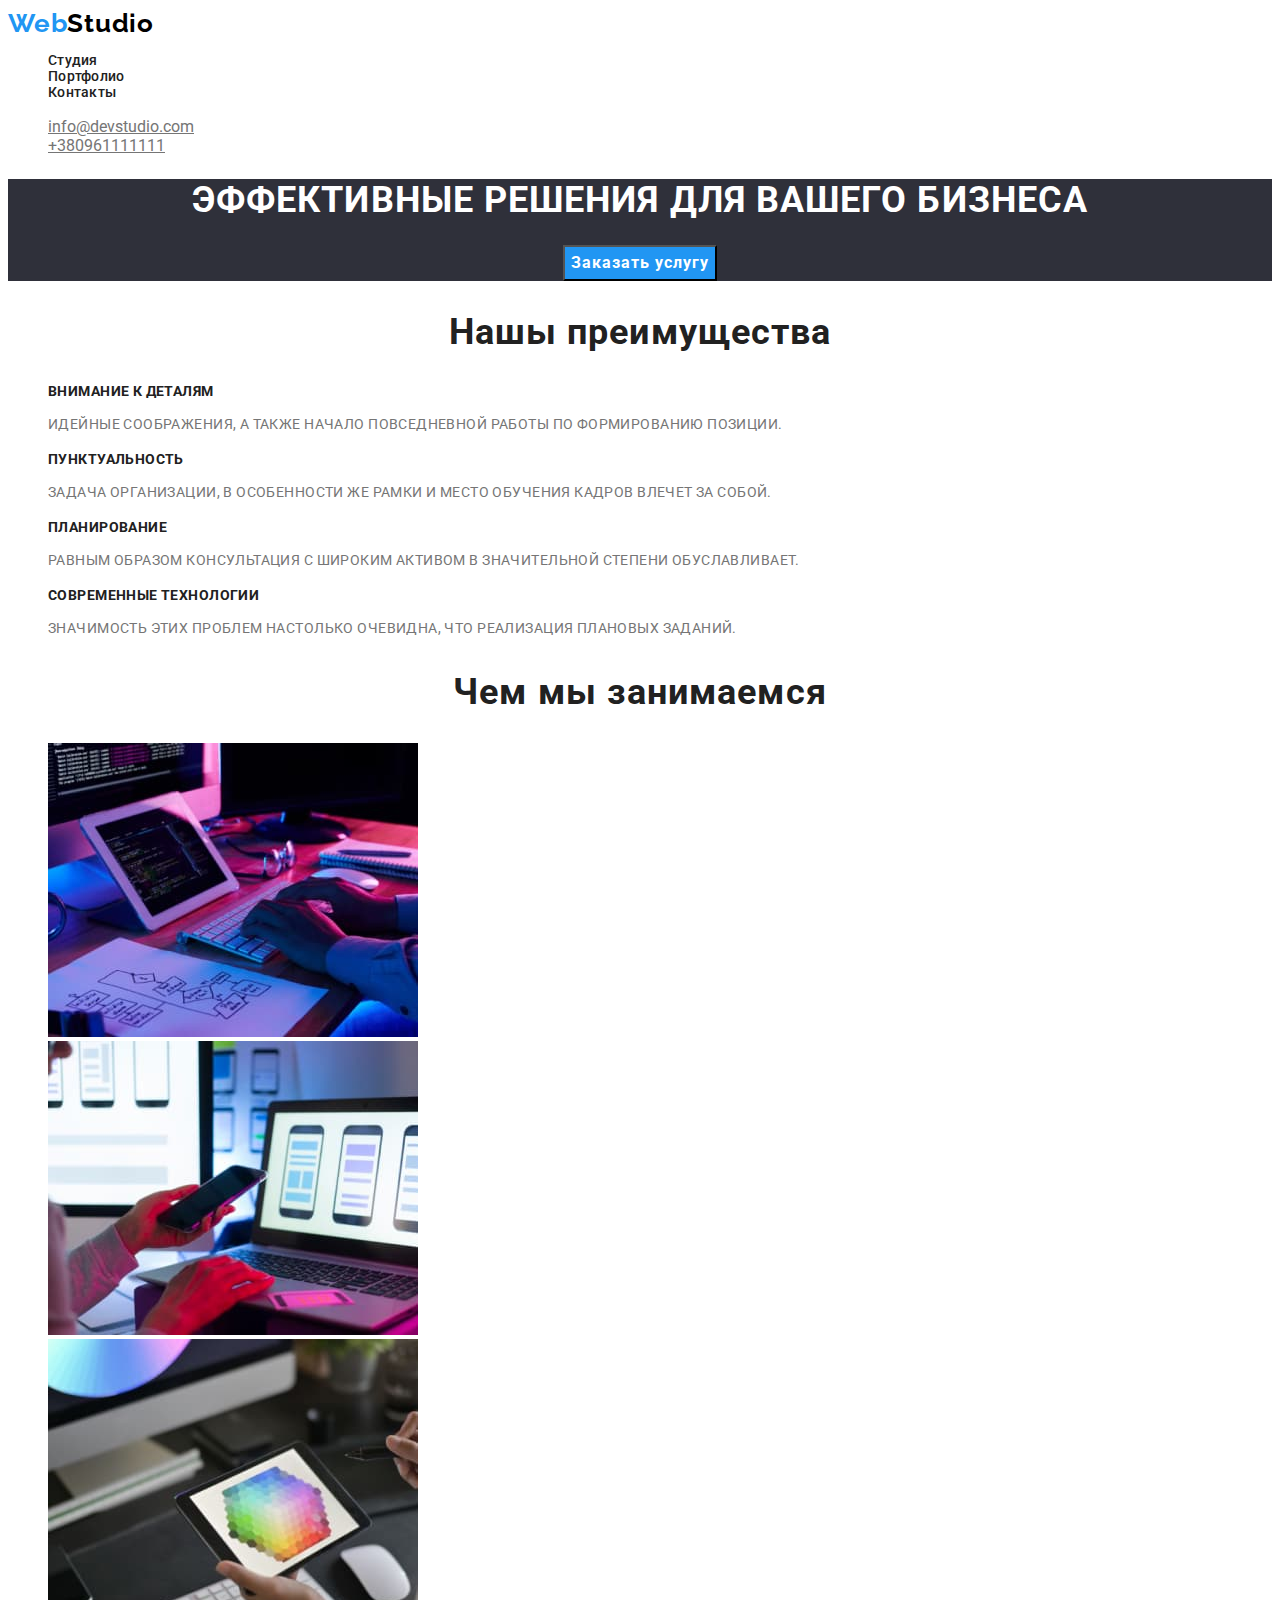
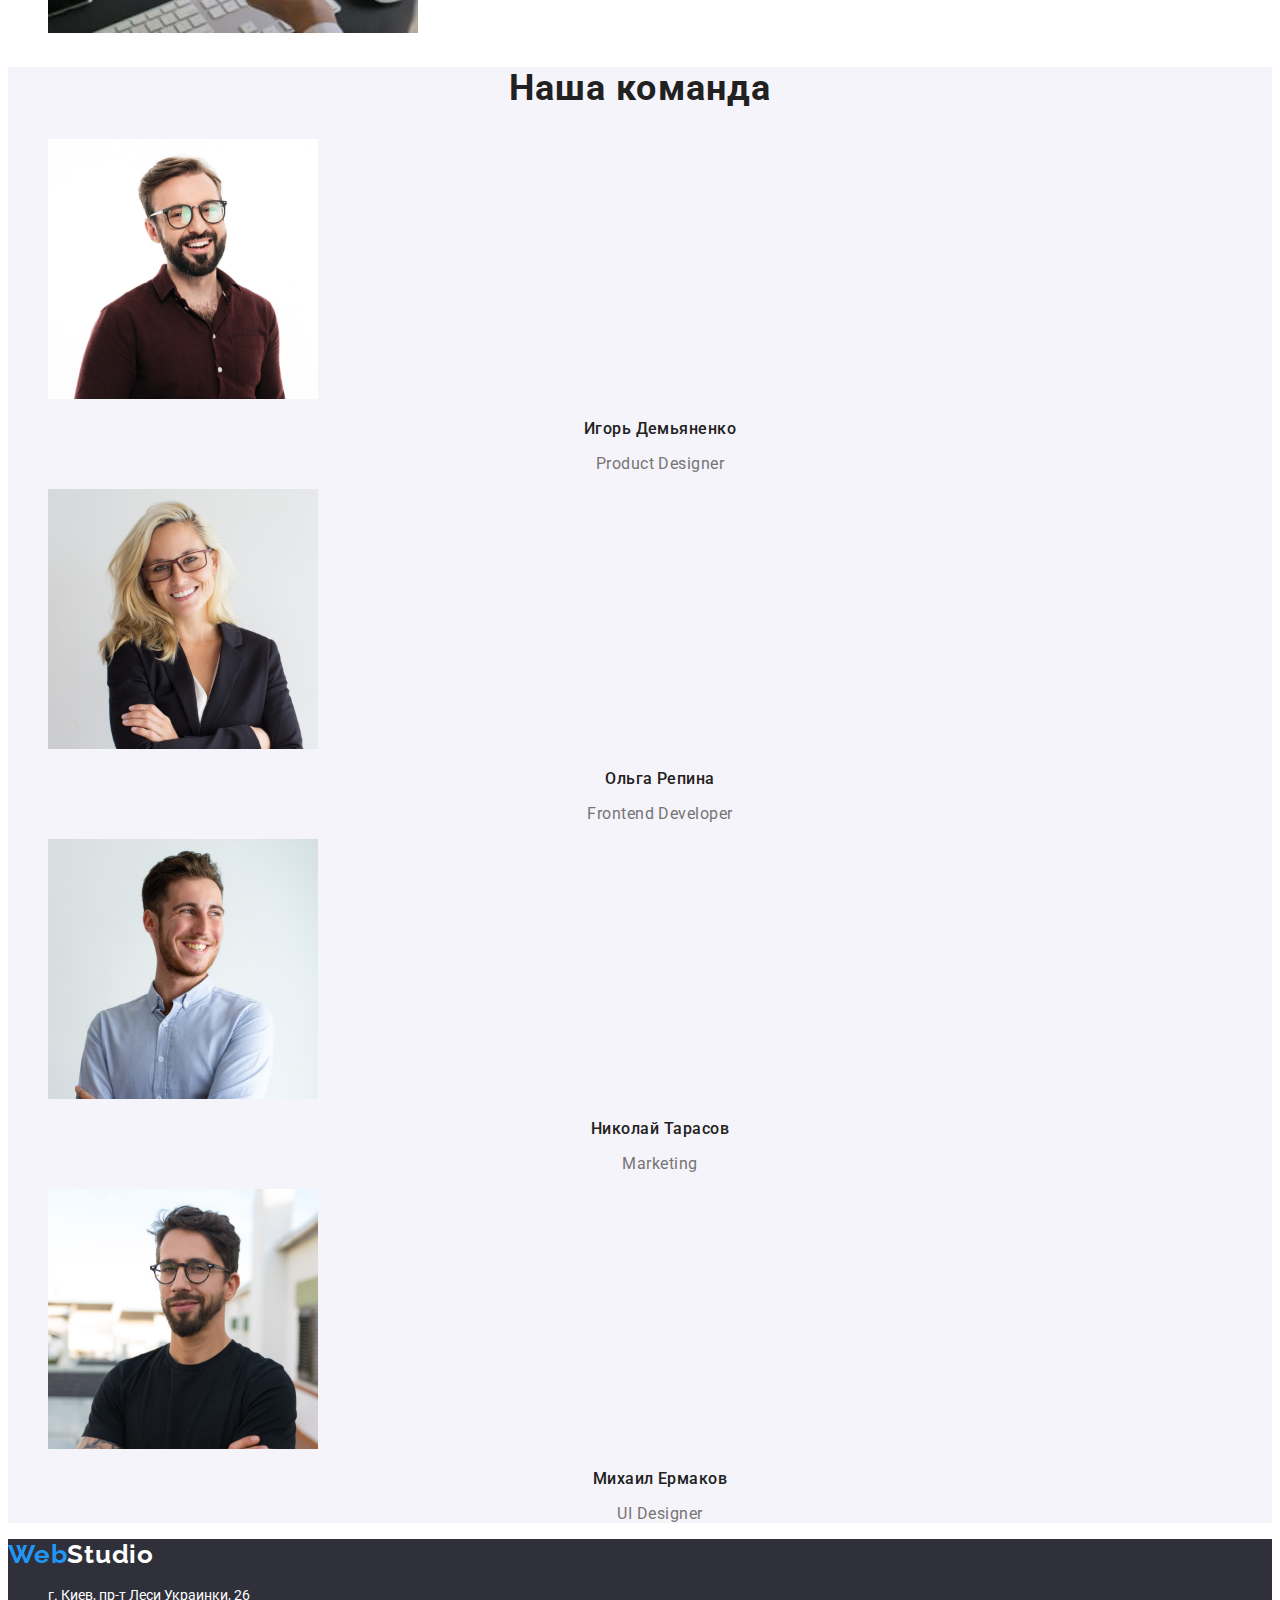
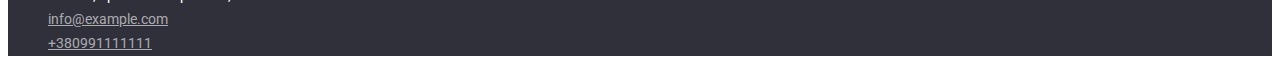
==== commit 1ddf4ea7: "check error" ====
--- a/index.html
+++ b/index.html
@@ -57,7 +57,7 @@
 
         <section>
             <h2 class="title">Чем мы занимаемся</h2>
-            <ul  class="image">
+            <ul class="image">
                 <li>
                     <img src="./images/image1.jpg" alt="создание" width="370" height="294">
                 </li>
--- a/styles/styles.css
+++ b/styles/styles.css
@@ -2,37 +2,23 @@
     --main-color: #212121;
     --secondary-color: #757575;
     --adress-hero-color: #FFFFFF;
+    --hover-color: #2196F3;
     --hero-bgc: #2F303A;
-    --hover-color: #2196F3;
     --first-logo-color: #000000;
+    --second-logo-color: #2196F3;
+    --footer-contacts-color: rgba(255, 255, 255, 0.6);
+    --footer-bgc: #2F303A;
+    --section-command-bgc: #F5F4FA;
+    --button-hover-bgc: rgba(24, 140, 232, 1);
     --general-font: 'Roboto', sans-serif;
     --secondary-font: 'Raleway', sans-serif;
-    --footer-contacts-color: rgba(255, 255, 255, 0.6);
-    --second-logo-color: #2196F3;
-    --footer-bgc: #2F303A;
-    --section-command-bgc: #F5F4FA;
     --button-font-family: inherit;
 }
+    
 
 body {
     color: var(--main-color);
-    font-family: var(--general-font);
-}
-
-
-.hero .button {
-    color: var(--adress-hero-color);
-    background-color: var(--hover-color);
-    font-family: var(--button-font-family);
-    font-weight: 700;
-    font-size: 16px;
-    line-height: 1.88;
-    letter-spacing: 0.06em;
-}
-
-.hero .button:hover,
-.hero .button:focus {
-    background-color: var(--main-color);
+    font-family: var(--general-font), var(--secondary-font);
 }
 
 .head {
@@ -44,10 +30,6 @@
     list-style-type: none;
     text-decoration: none;
 }
-.head:hover,
-.head:focus {
-    color: var(--hover-color);
-}
 
 .head .link {
     font-weight: 500;
@@ -60,9 +42,11 @@
     text-decoration: none;
     list-style-type: none;
 }
+
 .head-contact .mail {
     color: var(--secondary-color);
 }
+
 .head-contact .mail:hover,
 .head-contact .mail:focus {
     color: var(--hover-color)
@@ -72,6 +56,11 @@
     color: var(--secondary-color);
 }
 
+.head:hover,
+.head:focus {
+    color: var(--button-hover-bgc);
+}
+
 
 .logo {
     font-family: 'Raleway', sans-serif;
@@ -85,24 +74,45 @@
 .logo .web {
     color: var(--second-logo-color);
 }
+
 .logo .studio {
     color: var(--first-logo-color);
 }
 
 .logo .foot {
     color: var(--adress-hero-color);
-
-}
-
+}
 
 .hero {
     background-color: var(--hero-bgc);
+    text-align: center;
+    letter-spacing: 0.06em;
+    text-transform: uppercase;
 }
 
 .hero .title {
     color: var(--adress-hero-color);
 }
 
+
+.hero .button {
+    color: var(--adress-hero-color);
+    background-color: var(--hover-color);
+    font-family: var(--button-font-family);
+    font-weight: 700;
+    font-size: 16px;
+    line-height: 1.88;
+    letter-spacing: 0.06em;
+}
+
+
+.hero .button:hover,
+.hero .button:focus {
+    background-color: var(--button-hover-bgc);
+}
+
+
+
 .soft {
     list-style-type: none;
 }
@@ -110,8 +120,8 @@
     font-weight: 700;
     font-size: 14px;
     letter-spacing: 0.03em;
-    list-style-type: none;
-    
+    text-transform: uppercase;
+    list-style-type: none;
 }
 
 .soft .item {
@@ -119,7 +129,7 @@
     font-size: 14px;
     line-height: 1.71;
     letter-spacing: 0.03em;
-    
+    text-transform: uppercase;
 }
 
 .title {
@@ -129,6 +139,7 @@
     text-align: center;
     letter-spacing: 0.03em;
 }
+
 .image {
     list-style-type: none;
 }
@@ -181,7 +192,7 @@
 .adress .contacts {
     color: var(--footer-contacts-color);
     font-size: 14px;
-    line-height: 1.71
+    line-height: 1.71;
     
 }
 
@@ -190,33 +201,14 @@
     color: var(--hover-color);
 }
 
+
+
 /* Portfolio */
-.filter {
-    font-family: var(--button-font-family);
-    
-}
-/* .fiter-buttons {
-    
-    font-weight: 500;
-    font-size: 16px;
-    line-height: 1.62;
-    text-align: center;
-    letter-spacing: 0.03em;
-    list-style-type: none; */
-} 
-.filter .all {
-    background-color: var(--section-command-bgc;
-    
-}
-
-.filter .web {
-    font-weight: 500;
-    font-size: 16px;
-    line-height: 1.62;
-    text-align: center;
-    letter-spacing: 0.03em;
-    list-style-type: none;
-}
+
+
+
+
+
 
 .project-title {
     font-weight: 700;
@@ -225,9 +217,35 @@
     letter-spacing: 0.06em;
 }
 
-.project {
+.project-list {
+    list-style-type: none;
+}
+.product {
     color: var(--secondary-color);
     font-size: 16px;
     line-height: 1.88;
-    letter-spacing: 0.03em;
-}+}
+
+.button-filter {
+    
+    list-style-type: none;
+}
+.button-filter .filter {
+    background-color: var(--section-command-bgc);
+    font-family: var(--button-font-family);
+    font-size: 16px;
+    line-height: 1.62;
+    letter-spacing: 0.03em;
+    text-align: center;
+}
+
+
+.button-filter .filter:hover,
+.button-filter .filter:focus {
+    color: var(--section-command-bgc);
+    background-color: var(--button-hover-bgc);
+}
+
+
+
+
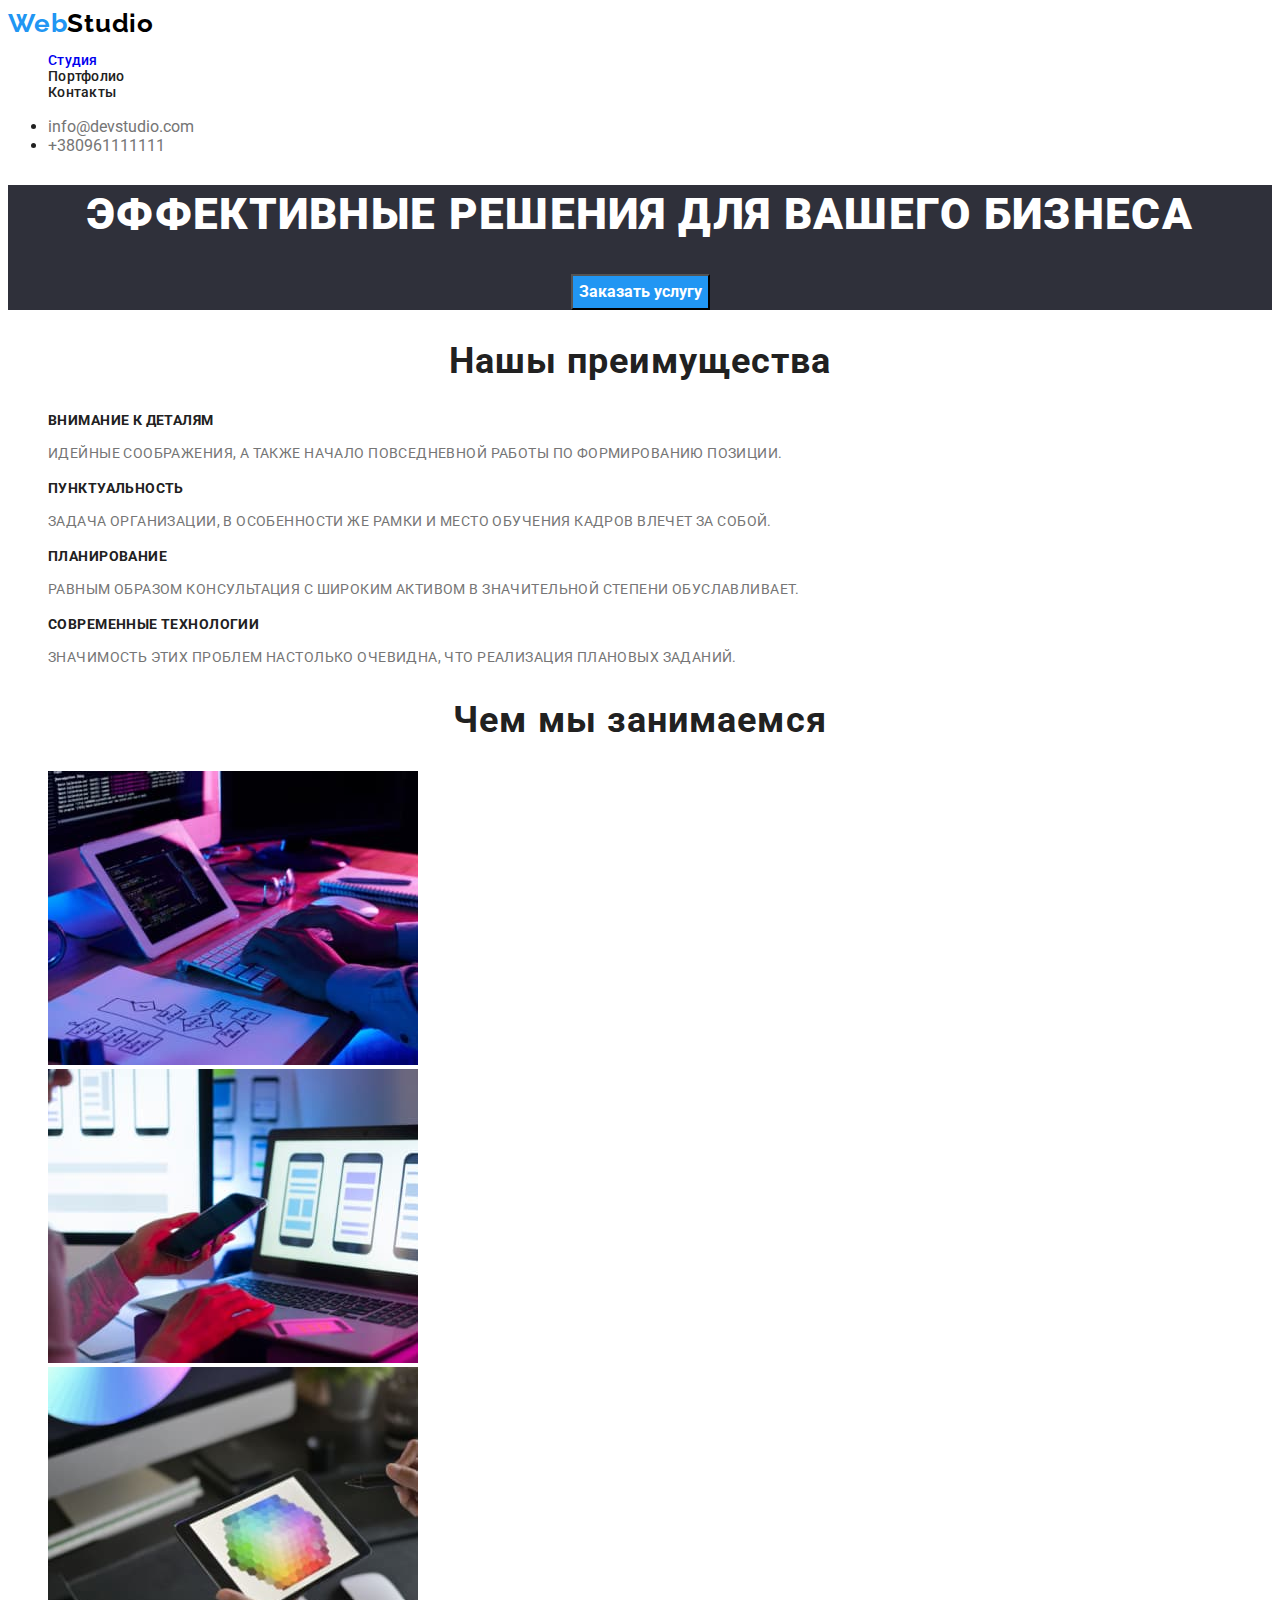
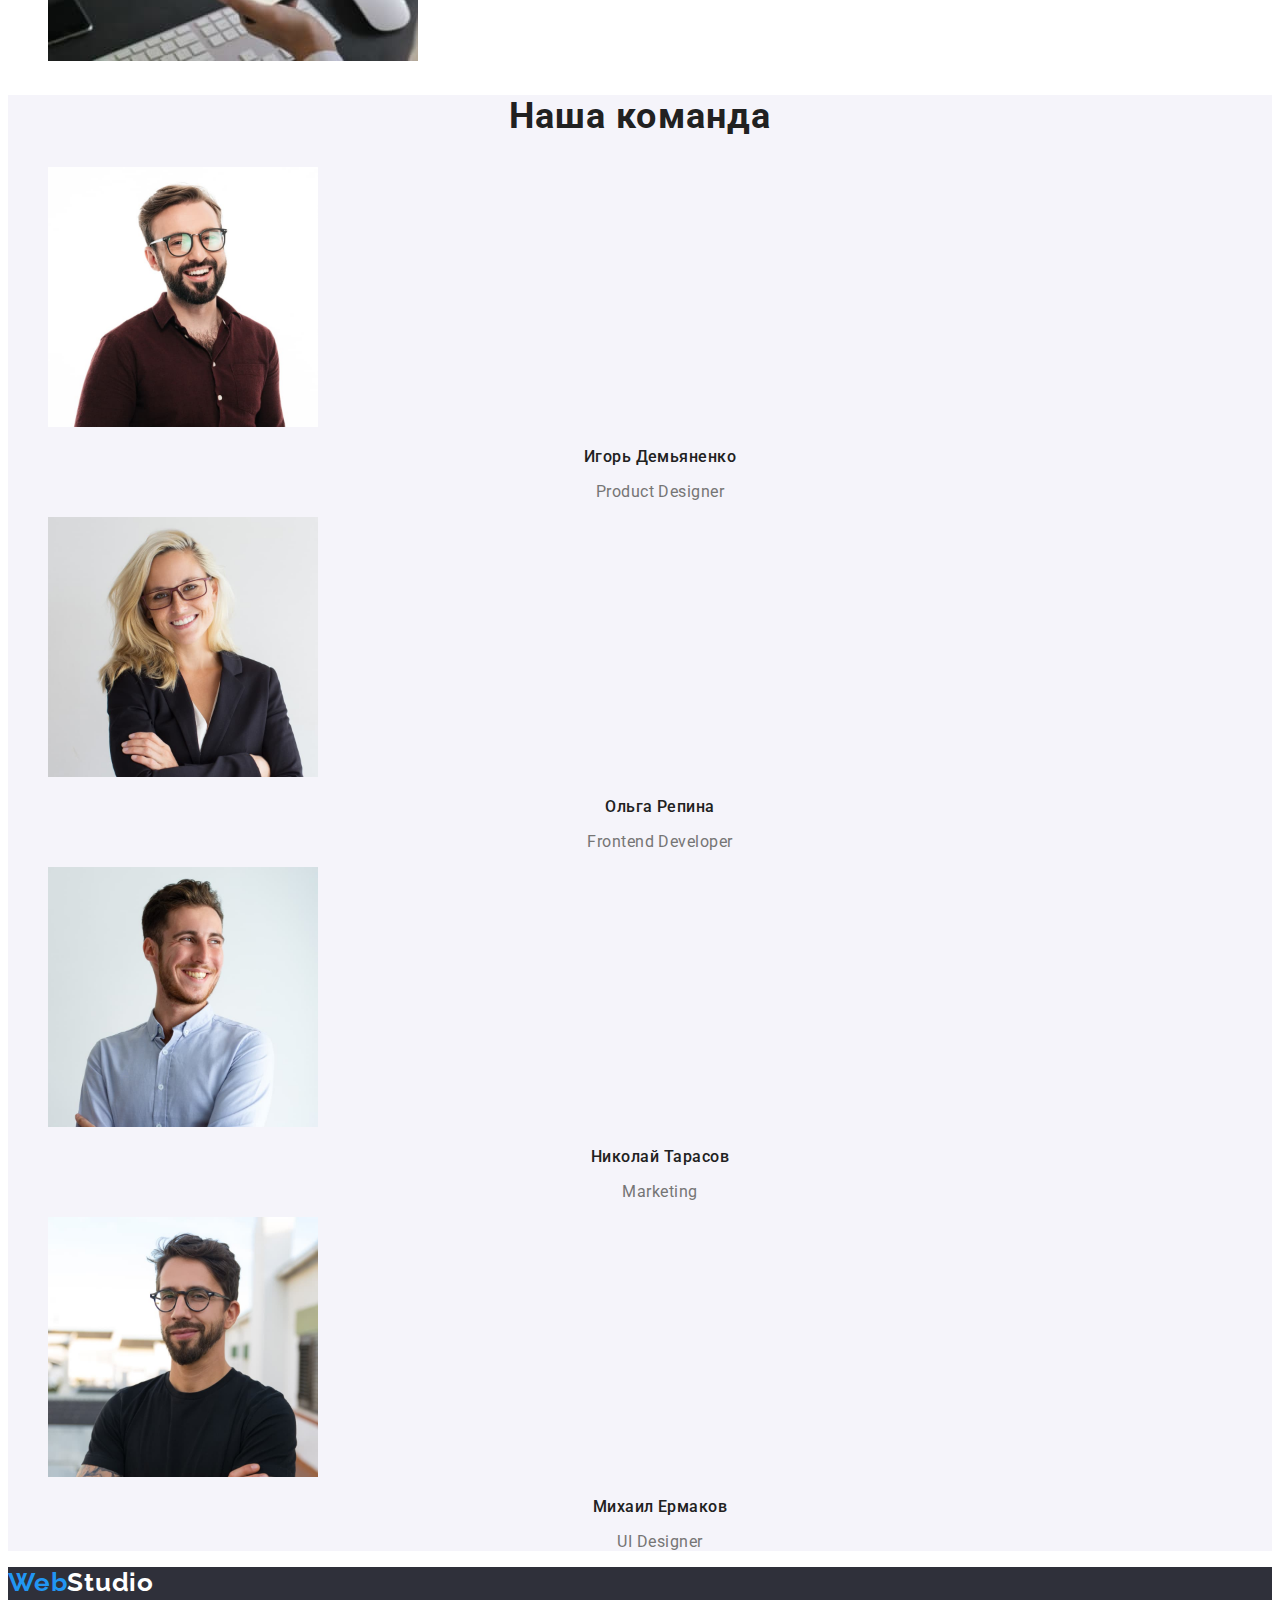
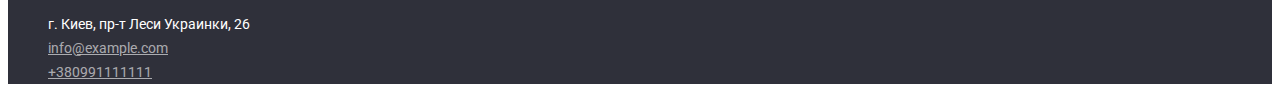
==== commit c24103c3: "button fixed" ====
--- a/index.html
+++ b/index.html
@@ -15,7 +15,7 @@
         <a class="logo" href="./index.html"><span class="logo web">Web</span><span class="logo studio">Studio</span></a>
         <nav>
             <ul class="head">
-                <li><a class="head link" href="./index.html">Студия</a></li>
+                <li><a class="head study" href="./index.html">Студия</a></li>
                 <li><a class="head link" href="./portfolio.html">Портфолио</a></li>
                 <li><a class="head link" href="">Контакты</a></li>
             </ul>
--- a/styles/styles.css
+++ b/styles/styles.css
@@ -22,7 +22,6 @@
 }
 
 .head {
-    color: var(--main-color);
     font-weight: 500;
     font-size: 14px;
     line-height: 1.14;
@@ -32,18 +31,21 @@
 }
 
 .head .link {
-    font-weight: 500;
-    font-size: 14px;
-    line-height: 1.14;
-    letter-spacing: 0.02em;
-} 
-
-.head-contact {
-    text-decoration: none;
-    list-style-type: none;
-}
+    color: var(--main-color);
+}
+
+.head .study:current {
+    color: var(--hover-color);
+}
+
 
 .head-contact .mail {
+    color: var(--secondary-color);
+    text-decoration: none;
+}
+
+.head-contact .tel {
+    text-decoration: none;
     color: var(--secondary-color);
 }
 
@@ -92,6 +94,9 @@
 
 .hero .title {
     color: var(--adress-hero-color);
+    font-weight: 900;
+    font-size: 44px;
+    line-height: 1.36;
 }
 
 
@@ -102,7 +107,6 @@
     font-weight: 700;
     font-size: 16px;
     line-height: 1.88;
-    letter-spacing: 0.06em;
 }
 
 
@@ -247,5 +251,8 @@
 }
 
 
-
-
+.head .study:current {
+    color: var(--hover-color);
+}
+
+
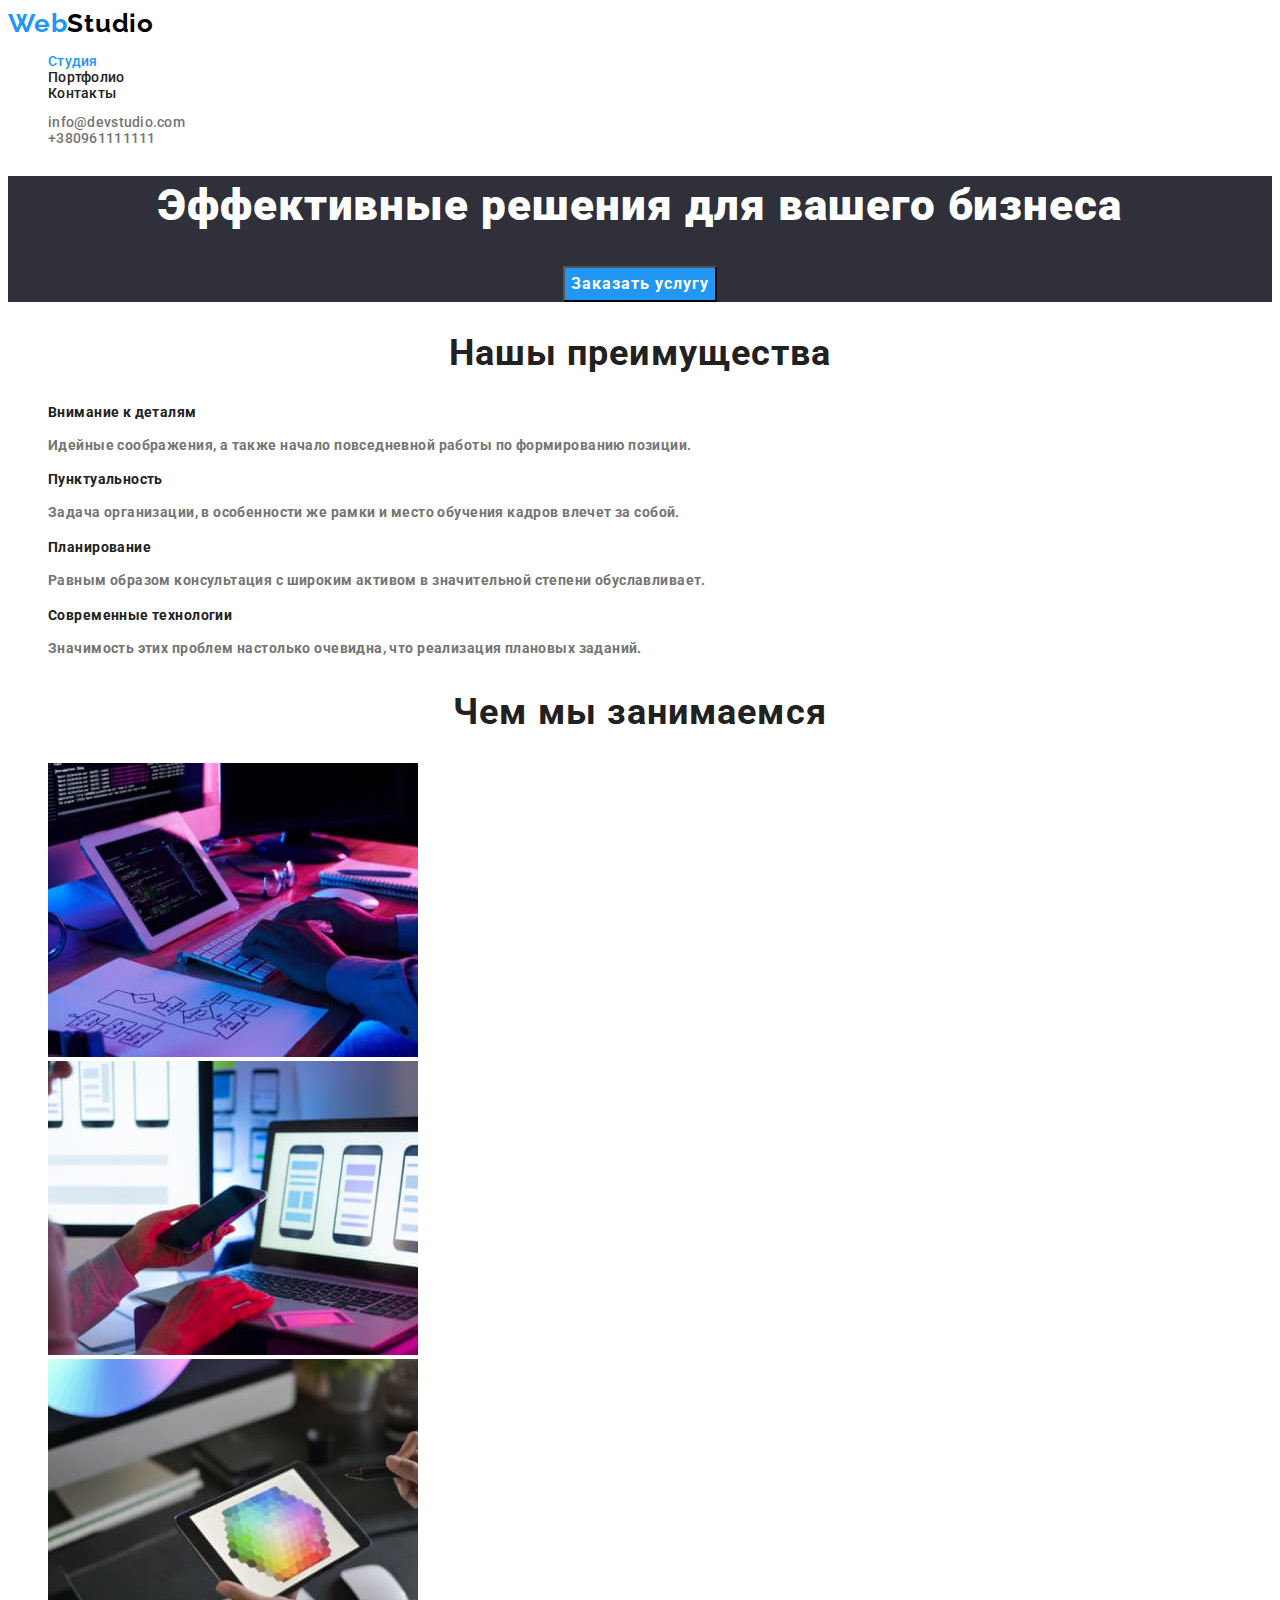
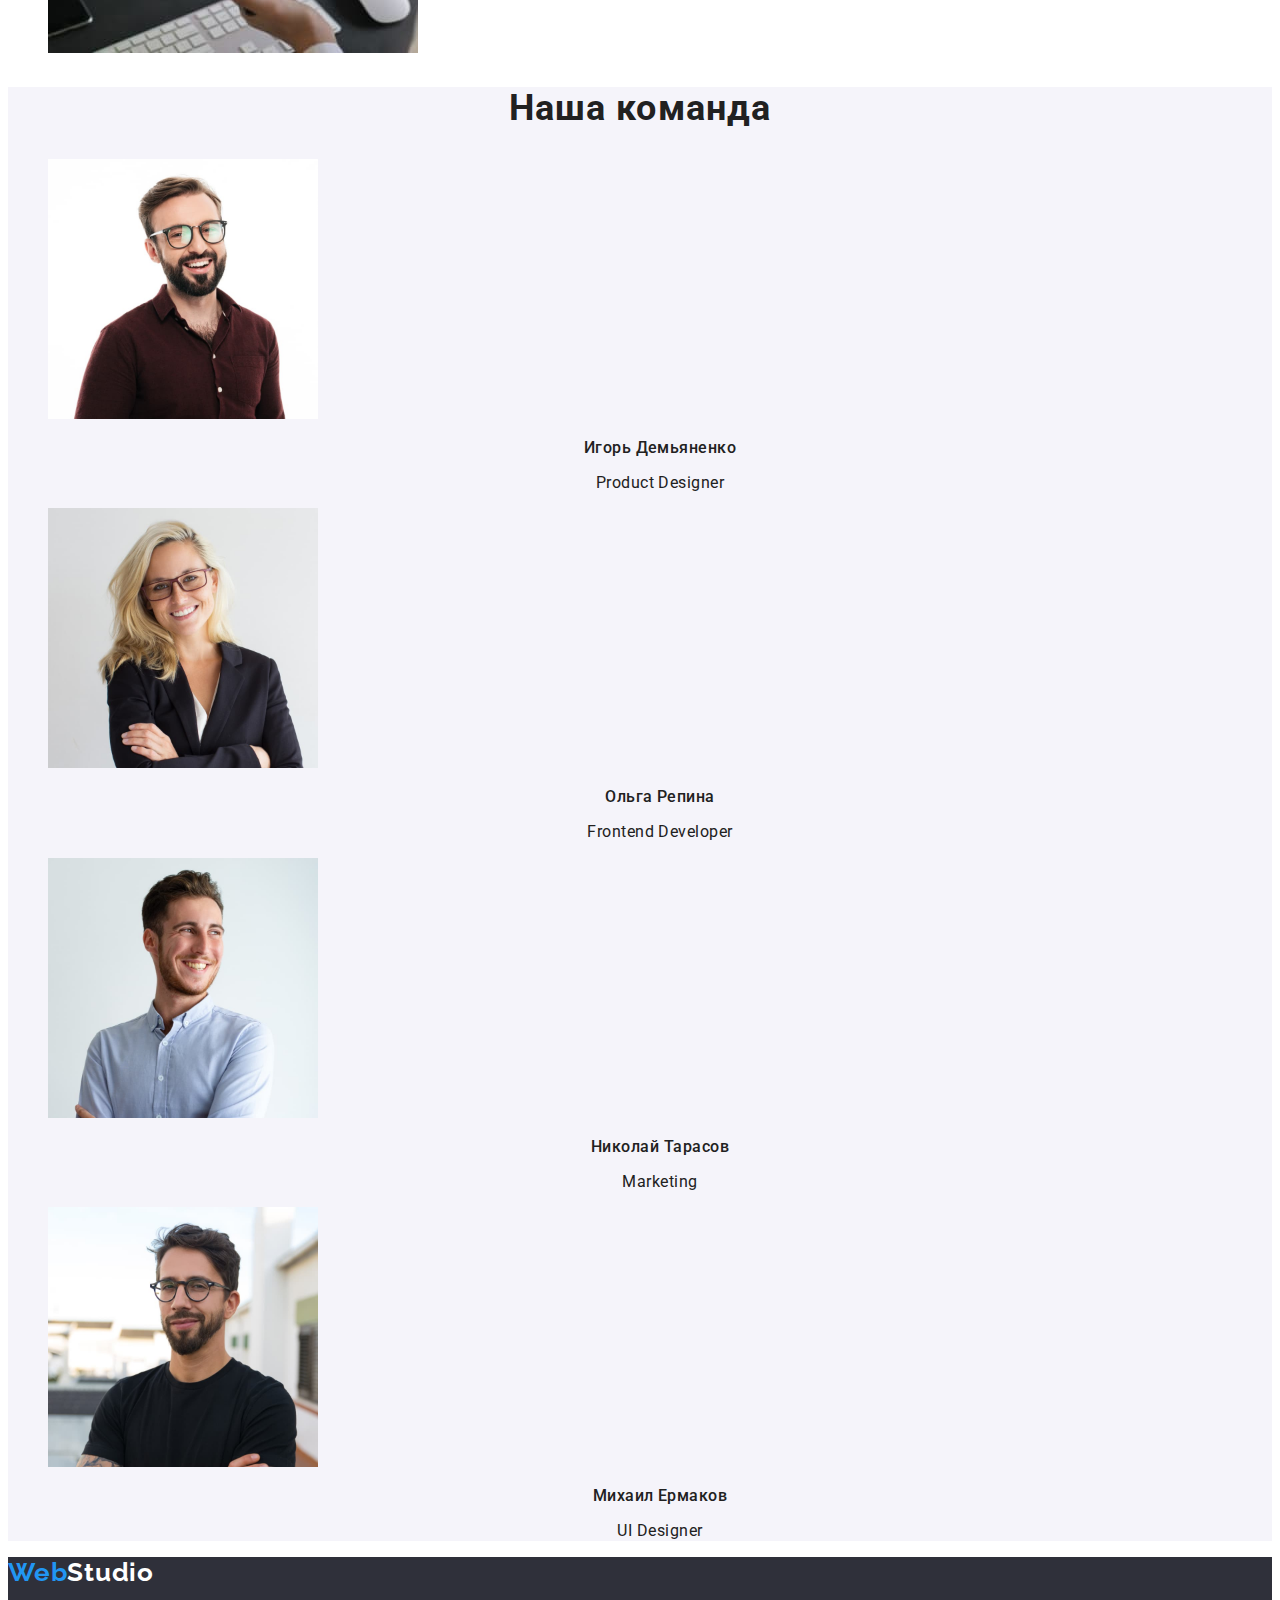
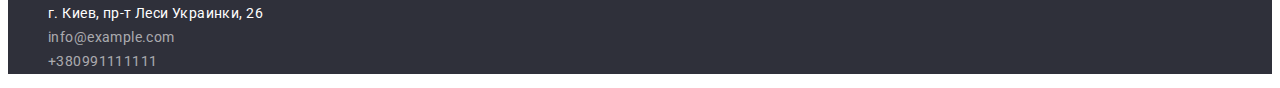
==== commit 71c27b22: "check error (mentor)" ====
--- a/index.html
+++ b/index.html
@@ -7,29 +7,29 @@
     <link rel="preconnect" href="https://fonts.googleapis.com">
     <link rel="preconnect" href="https://fonts.gstatic.com" crossorigin>
     <link href="https://fonts.googleapis.com/css2?family=Raleway:wght@700&family=Roboto:wght@400;500;700;900&display=swap" rel="stylesheet">
-    <link rel="stylesheet" href="styles/styles.css">
+    <link rel="stylesheet" href="./styles/styles.css">
     <title>Студия</title>
 </head>
 <body>
     <header>
-        <a class="logo" href="./index.html"><span class="logo web">Web</span><span class="logo studio">Studio</span></a>
+        <a class="logo" href="./index.html"><span class="web">Web</span><span class="studio">Studio</span></a>
         <nav>
-            <ul class="head">
-                <li><a class="head study" href="./index.html">Студия</a></li>
-                <li><a class="head link" href="./portfolio.html">Портфолио</a></li>
-                <li><a class="head link" href="">Контакты</a></li>
+            <ul class="header">
+                <li><a class="current" href="./index.html">Студия</a></li>
+                <li><a class="link" href="./portfolio.html">Портфолио</a></li>
+                <li><a class="link" href="">Контакты</a></li>
             </ul>
         </nav>
-        <ul class="head-contact">
-            <li><a class="mail" href="mailto:info@devstudio.com">info@devstudio.com</a>
+        <ul class="contact">
+            <li><a class="link" href="mailto:info@devstudio.com">info@devstudio.com</a>
             </li>
-            <li><a class="tel" href="tel:+380961111111">+380961111111</a></li>
+            <li><a class="link" href="tel:+380961111111">+380961111111</a></li>
         </ul>
     </header>
 
     <main>
         <section class="hero">
-            <h1 class="title">Эффективные решения для вашего бизнеса</h1>
+            <h1 class="first-title">Эффективные решения для вашего бизнеса</h1>
             <button class="button" type="button">Заказать услугу</button>
         </section>
 
@@ -37,20 +37,20 @@
             <h2 class="title">Нашы преимущества</h2>
             <ul class="soft">
                 <li>
-                    <h3 class="soft list">Внимание к деталям</h3>
-                    <p class="soft item">Идейные соображения, а также начало повседневной работы по формированию позиции.</p>
+                    <h3 class="soft">Внимание к деталям</h3>
+                    <p class="tech">Идейные соображения, а также начало повседневной работы по формированию позиции.</p>
                 </li>
                 <li>
-                    <h3 class="soft list">Пунктуальность</h3>
-                    <p class="soft item">Задача организации, в особенности же рамки и место обучения кадров влечет за собой.</p>
+                    <h3 class="soft">Пунктуальность</h3>
+                    <p class="tech">Задача организации, в особенности же рамки и место обучения кадров влечет за собой.</p>
                 </li>
                 <li>
-                    <h3 class="soft list">Планирование</h3>
-                    <p class="soft item">Равным образом консультация с широким активом в значительной степени обуславливает.</p>
+                    <h3 class="soft">Планирование</h3>
+                    <p class="tech">Равным образом консультация с широким активом в значительной степени обуславливает.</p>
                 </li>
                  <li>
-                    <h3 class="soft list">Современные технологии</h3>
-                    <p class="soft item">Значимость этих проблем настолько очевидна, что реализация плановых заданий.</p>
+                    <h3 class="soft">Современные технологии</h3>
+                    <p class="tech">Значимость этих проблем настолько очевидна, что реализация плановых заданий.</p>
                 </li>
             </ul>
         </section>
@@ -74,25 +74,25 @@
 
         <section class="command">
             <h2 class="title">Наша команда</h2>
-            <ul class="command-list">
-                <li>
+            <ul class="list">
+                <li">
                     <img src="./images/teamcard1.jpg" alt="designer" width="270" height="260">
-                    <h3 class="title-team">Игорь Демьяненко</h3>
+                    <h3 class="team">Игорь Демьяненко</h3>
                     <p class="work">Product Designer</p>
                 </li>
                 <li>
                     <img src="./images/teamcard2.jpg" alt="front end" width="270" height="260">
-                    <h3 class="title-team">Ольга Репина</h3>
+                    <h3 class="team">Ольга Репина</h3>
                     <p class="work">Frontend Developer</p>
                 </li>
                 <li>
                     <img src="./images/teamcard3.jpg" alt="marketing" width="270" height="260">
-                    <h3 class="title-team">Николай Тарасов</h3>
+                    <h3 class="team">Николай Тарасов</h3>
                     <p class="work">Marketing</p>
                 </li>
                 <li>
                     <img src="./images/teamcard4.jpg" alt="designer" width="270" height="260">
-                    <h3 class="title-team">Михаил Ермаков</h3>
+                    <h3 class="team">Михаил Ермаков</h3>
                     <p class="work">UI Designer</p>
                 </li>
 
@@ -102,11 +102,11 @@
     </main>
 
     <footer class="footer">
-        <a class="logo" href=""><span class="logo web">Web</span><span class="logo foot">Studio</span></a>
+        <a class="logo" href=""><span class="web">Web</span><span class="foot">Studio</span></a>
         <address class="adress">
-            <ul  class="adress-list">
+            <ul  class="contact-list">
                 <li>
-                    <a class="map-link" href="https://www.google.com/maps/place/%D0%B1%D1%83%D0%BB.+%D0%9B%D0%B5%D1%81%D0%B8+%D0%A3%D0%BA%D1%80%D0%B0%D0%B8%D0%BD%D0%BA%D0%B8,+26,+%D0%9A%D0%B8%D0%B5%D0%B2,+02000/@50.4265807,30.5361971,17z/data=!3m1!4b1!4m5!3m4!1s0x40d4cf0e033ecbe9:0x57a4dffefec77da0!8m2!3d50.4265807!4d30.5383858">г. Киев, пр-т Леси Украинки, 26</a>
+                    <a class="maplink" href="https://www.google.com/maps/place/%D0%B1%D1%83%D0%BB.+%D0%9B%D0%B5%D1%81%D0%B8+%D0%A3%D0%BA%D1%80%D0%B0%D0%B8%D0%BD%D0%BA%D0%B8,+26,+%D0%9A%D0%B8%D0%B5%D0%B2,+02000/@50.4265807,30.5361971,17z/data=!3m1!4b1!4m5!3m4!1s0x40d4cf0e033ecbe9:0x57a4dffefec77da0!8m2!3d50.4265807!4d30.5383858">г. Киев, пр-т Леси Украинки, 26</a>
                 </li>
                 <li>
                     <a class="contacts" href="mailto:info@example.com">info@example.com</a>
--- a/styles/styles.css
+++ b/styles/styles.css
@@ -14,128 +14,121 @@
     --secondary-font: 'Raleway', sans-serif;
     --button-font-family: inherit;
 }
-    
+
 
 body {
     color: var(--main-color);
     font-family: var(--general-font), var(--secondary-font);
 }
 
-.head {
+/* Logo header footer */
+.logo {
+    font-family: var(--secondary-font);
+    font-weight: 700;
+    font-size: 26px;
+    line-height: 1.19;
+    text-decoration: none;
+    letter-spacing: 0.03em;
+}
+
+.web {
+    color: var(--second-logo-color);
+}
+
+.studio {
+    color: var(--first-logo-color);
+}
+
+.foot {
+    color: var(--adress-hero-color);
+}
+
+/* head */
+.header {
+    font-weight: 500;
+    font-size: 14px;
+    line-height: 16px;
+    letter-spacing: 0.02em;
+    list-style-type: none;
+}
+/* .header a {
+    cursor: pointer;
+} */
+.header .link {
+    color: var(--main-color);
+    list-style-type: none;
+    text-decoration: none;
+}
+.header .current,
+.header .link:hover,
+.header .link:focus {
+    color: var(--hover-color);
+}
+
+.current {
+    color: var(--main-color);
+    list-style-type: none;
+    text-decoration: none;
+}
+.current:current {
+    color: var(--hover-color);
+}
+
+.contact {
+    list-style-type: none;
     font-weight: 500;
     font-size: 14px;
     line-height: 1.14;
     letter-spacing: 0.02em;
-    list-style-type: none;
-    text-decoration: none;
-}
-
-.head .link {
-    color: var(--main-color);
-}
-
-.head .study:current {
-    color: var(--hover-color);
-}
-
-
-.head-contact .mail {
+}
+
+
+
+.contact .link {
     color: var(--secondary-color);
     text-decoration: none;
 }
 
-.head-contact .tel {
-    text-decoration: none;
-    color: var(--secondary-color);
-}
-
-.head-contact .mail:hover,
-.head-contact .mail:focus {
-    color: var(--hover-color)
-}
-
-.head-contact .tel {
-    color: var(--secondary-color);
-}
-
-.head:hover,
-.head:focus {
-    color: var(--button-hover-bgc);
-}
-
-
-.logo {
-    font-family: 'Raleway', sans-serif;
-    font-weight: 700;
-    font-size: 26px;
-    line-height: 1.2;
-    letter-spacing: 0.03em;
-    text-decoration: none;
-}
-
-.logo .web {
-    color: var(--second-logo-color);
-}
-
-.logo .studio {
-    color: var(--first-logo-color);
-}
-
-.logo .foot {
-    color: var(--adress-hero-color);
-}
+.contact .link:hover,
+.contact .link:focus {
+    color: var(--hover-color);
+}
+
+
+/* HERO */
 
 .hero {
     background-color: var(--hero-bgc);
     text-align: center;
     letter-spacing: 0.06em;
-    text-transform: uppercase;
-}
-
-.hero .title {
+}
+
+.first-title {
     color: var(--adress-hero-color);
     font-weight: 900;
     font-size: 44px;
     line-height: 1.36;
 }
 
-
+/* hero-button */
 .hero .button {
+    cursor: pointer;
     color: var(--adress-hero-color);
     background-color: var(--hover-color);
     font-family: var(--button-font-family);
     font-weight: 700;
     font-size: 16px;
     line-height: 1.88;
-}
-
+    text-align: center;
+    letter-spacing: 0.06em;
+}
 
 .hero .button:hover,
 .hero .button:focus {
     background-color: var(--button-hover-bgc);
 }
 
-
-
-.soft {
-    list-style-type: none;
-}
-.soft .list {
-    font-weight: 700;
-    font-size: 14px;
-    letter-spacing: 0.03em;
-    text-transform: uppercase;
-    list-style-type: none;
-}
-
-.soft .item {
-    color: var(--secondary-color);
-    font-size: 14px;
-    line-height: 1.71;
-    letter-spacing: 0.03em;
-    text-transform: uppercase;
-}
-
+/* вторинні заголовки */
 .title {
     font-weight: 700;
     font-size: 36px;
@@ -143,116 +136,127 @@
     text-align: center;
     letter-spacing: 0.03em;
 }
-
+/* преимущества */
+.soft {
+    font-weight: 700;
+    font-size: 14px;
+    line-height: 16px;
+    letter-spacing: 0.03em;
+    list-style-type: none;
+}
+
+.tech {
+    color: var(--secondary-color);
+    font-size: 14px;
+    line-height: 1.71;
+    letter-spacing: 0.03em;
+}
+
+/* image */
 .image {
     list-style-type: none;
 }
 
+
+/* команда */
 .command {
     background-color: var(--section-command-bgc);
-}
-
-.command-list {
-    list-style-type: none;
-}
-
-.title-team {
-    font-weight: 500;
-    font-size: 16px;
-    line-height: 1.19;
+
+}
+.list {
+    list-style-type: none;
+}
+.team {
+    font-weight: 500;
+    font-size: 16px;
+    line-height: 1.17;
     text-align: center;
     letter-spacing: 0.03em;
 }
 
 .work {
-    color: var(--secondary-color);
-    font-size: 16px;
-    line-height: 1.19;
-    text-align: center;
-    letter-spacing: 0.03em;
-}
-
+    font-size: 16px;
+    line-height: 1.17;
+    text-align: center;
+    letter-spacing: 0.03em;
+}
+
+/* footer */
 .footer {
     background-color: var(--footer-bgc);
-    
 }
 
 .adress {
     font-style: normal;
     font-size: 14px;
     line-height: 1.71;
-    
-}
-.adress-list {
-    list-style-type: none;
-}
-
-.adress .map-link {
-    color: var(--adress-hero-color);
-    text-decoration: none;
-}
-
-
-.adress .contacts {
+}
+
+.contacts:hover,
+.contacts:focus {
+    color: var(--hover-color);
+}
+
+
+
+.contact-list {
+    list-style-type: none;
+} 
+
+.maplink {
+    color: var(--adress-hero-color);
+    letter-spacing: 0.03em;
+    text-decoration: none;
+}
+
+.maplink:hover {
+    color: var(--hover-color);
+}
+
+.contacts {
     color: var(--footer-contacts-color);
     font-size: 14px;
     line-height: 1.71;
-    
-}
-
-.adress .contacts:hover,
-.adress .contacts:focus {
-    color: var(--hover-color);
-}
-
+    letter-spacing: 0.03em;
+    text-decoration: none;
+}
 
 
 /* Portfolio */
 
-
-
-
-
-
-.project-title {
+.project-list {
+    list-style-type: none;
+}
+.project {
     font-weight: 700;
     font-size: 18px;
     line-height: 2;
     letter-spacing: 0.06em;
 }
 
-.project-list {
-    list-style-type: none;
-}
 .product {
     color: var(--secondary-color);
     font-size: 16px;
     line-height: 1.88;
-}
-
-.button-filter {
-    
-    list-style-type: none;
-}
-.button-filter .filter {
+    letter-spacing: 0.03em;
+}
+
+.buttons-list {
+    list-style-type: none;
+}
+.buttons {
+    cursor: pointer;
     background-color: var(--section-command-bgc);
     font-family: var(--button-font-family);
+    font-weight: 500;
     font-size: 16px;
     line-height: 1.62;
-    letter-spacing: 0.03em;
-    text-align: center;
-}
-
-
-.button-filter .filter:hover,
-.button-filter .filter:focus {
-    color: var(--section-command-bgc);
-    background-color: var(--button-hover-bgc);
-}
-
-
-.head .study:current {
-    color: var(--hover-color);
-}
-
-
+    text-align: center;
+    letter-spacing: 0.03em;
+}
+
+.buttons:hover,
+.buttons:focus {
+    background-color: var(--hover-color);
+    color: var(--adress-hero-color);
+}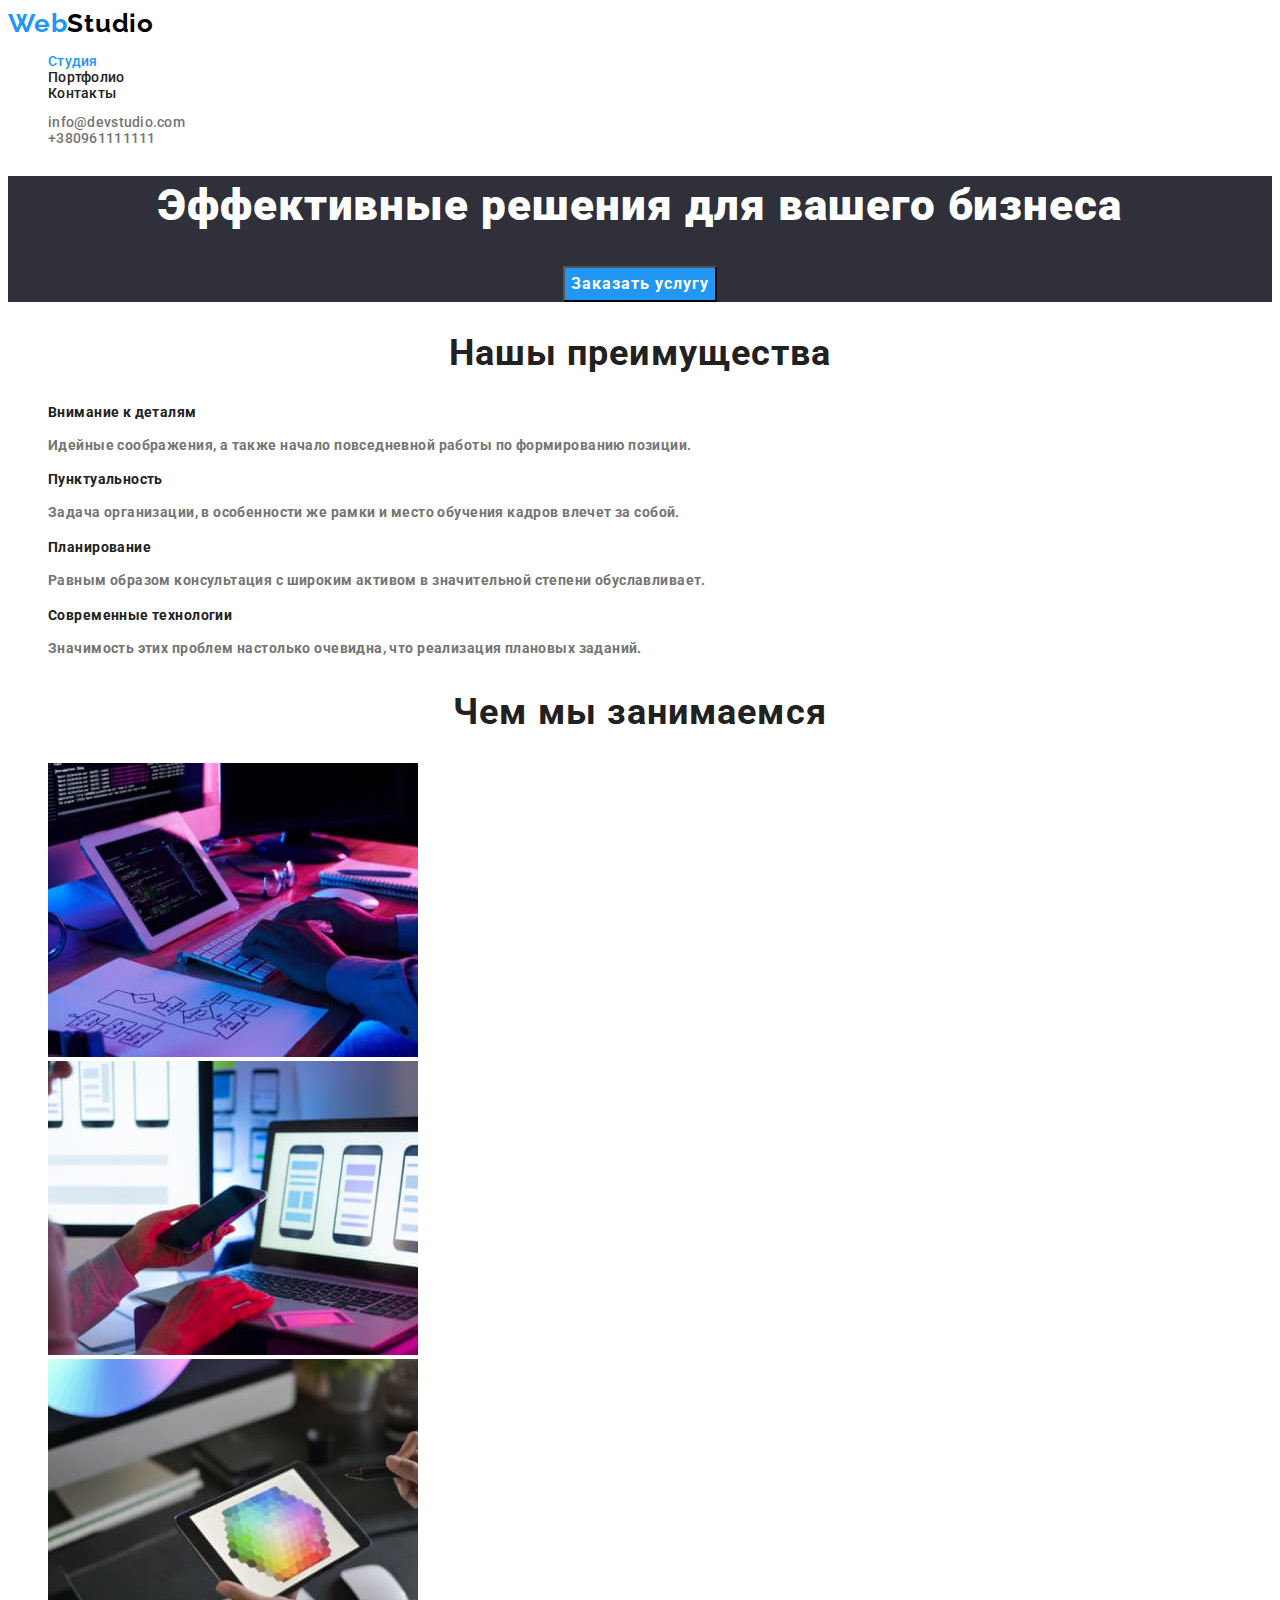
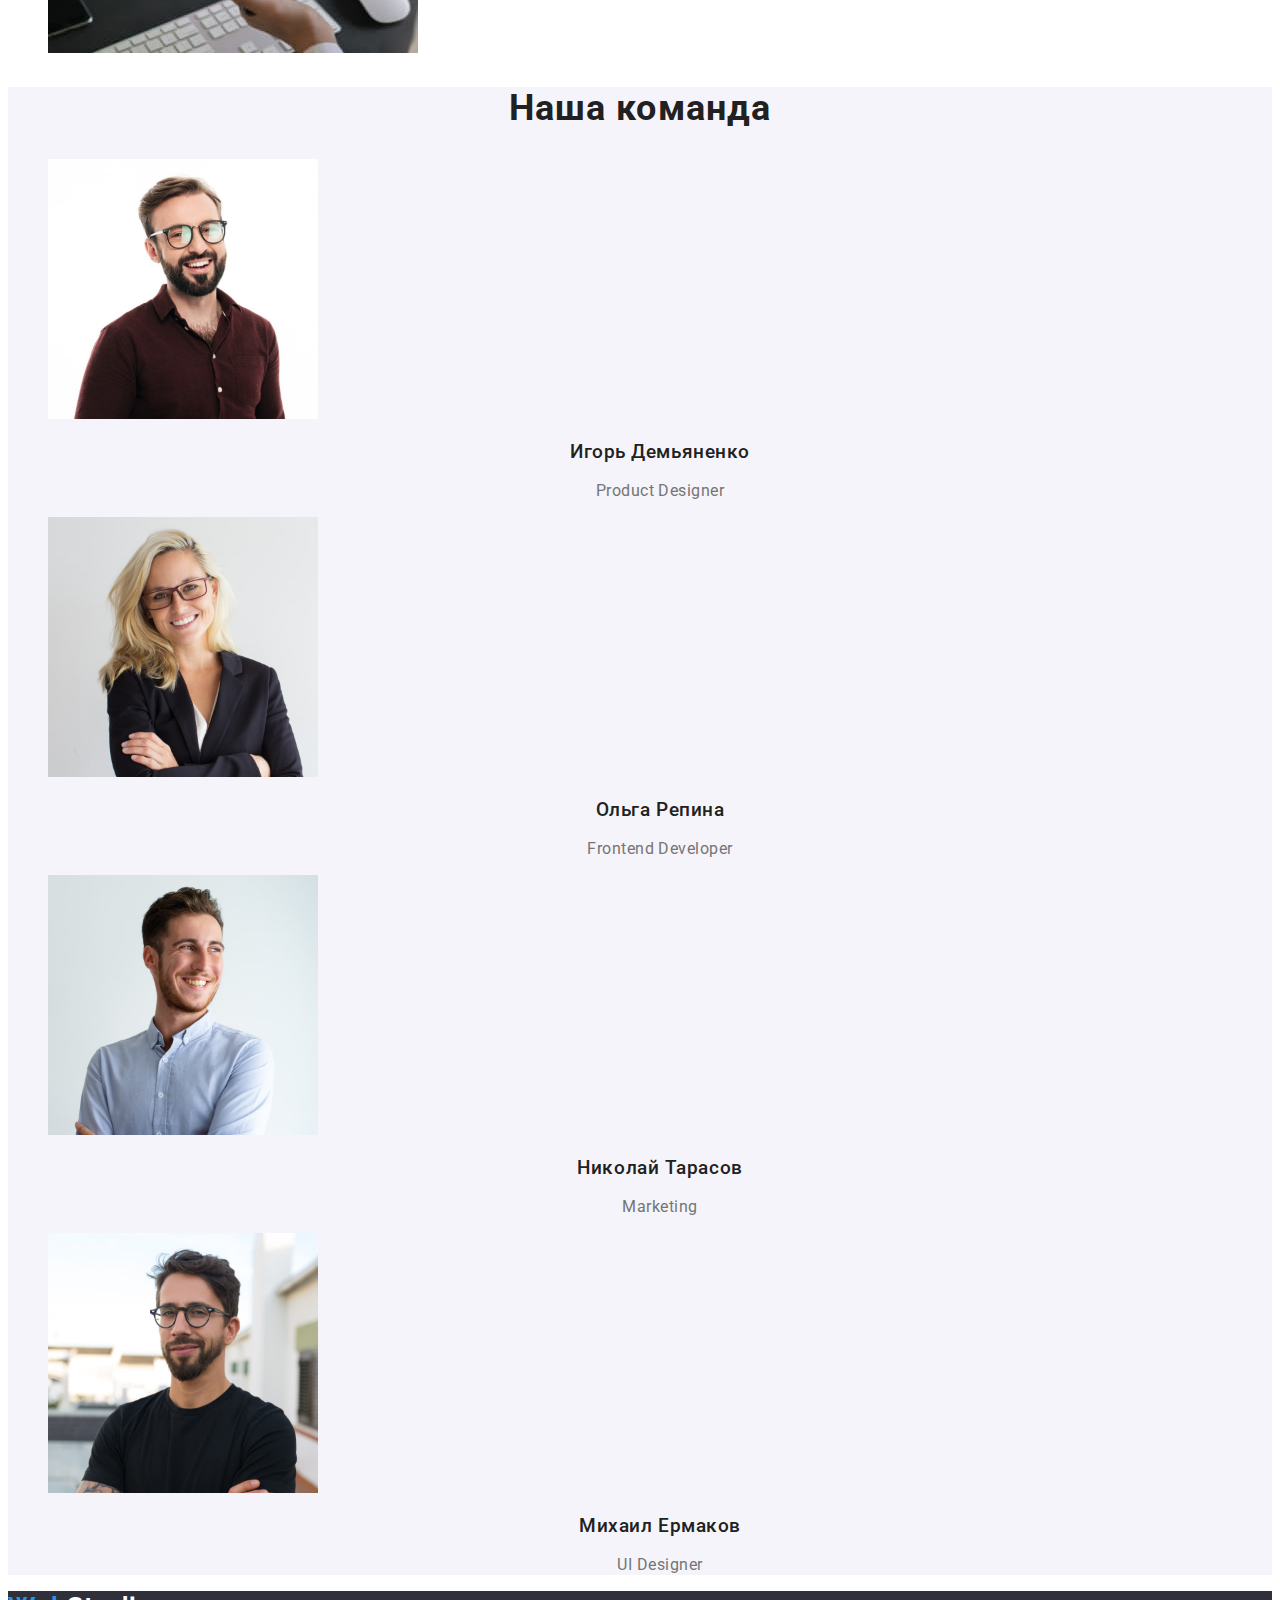
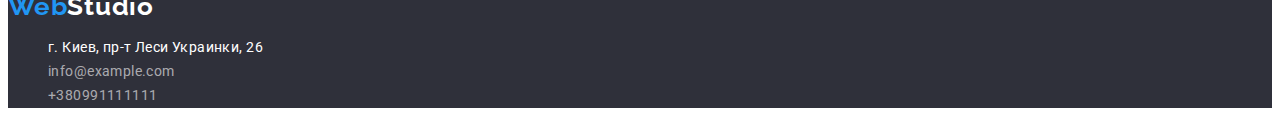
==== commit 9a93a8a1: "validation" ====
--- a/index.html
+++ b/index.html
@@ -75,7 +75,7 @@
         <section class="command">
             <h2 class="title">Наша команда</h2>
             <ul class="list">
-                <li">
+                <li>
                     <img src="./images/teamcard1.jpg" alt="designer" width="270" height="260">
                     <h3 class="team">Игорь Демьяненко</h3>
                     <p class="work">Product Designer</p>
@@ -95,7 +95,6 @@
                     <h3 class="team">Михаил Ермаков</h3>
                     <p class="work">UI Designer</p>
                 </li>
-
             </ul>
 
         </section>
--- a/styles/styles.css
+++ b/styles/styles.css
@@ -27,8 +27,8 @@
     font-weight: 700;
     font-size: 26px;
     line-height: 1.19;
-    text-decoration: none;
-    letter-spacing: 0.03em;
+    letter-spacing: 0.03em;
+    text-decoration: none;
 }
 
 .web {
@@ -51,7 +51,7 @@
     letter-spacing: 0.02em;
     list-style-type: none;
 }
-/* .header a {
+/* header. a {
     cursor: pointer;
 } */
 .header .link {
@@ -161,21 +161,22 @@
 /* команда */
 .command {
     background-color: var(--section-command-bgc);
-
-}
+}
+
+
 .list {
     list-style-type: none;
 }
+
 .team {
     font-weight: 500;
-    font-size: 16px;
     line-height: 1.17;
     text-align: center;
     letter-spacing: 0.03em;
 }
 
 .work {
-    font-size: 16px;
+    color: var(--secondary-color);
     line-height: 1.17;
     text-align: center;
     letter-spacing: 0.03em;
